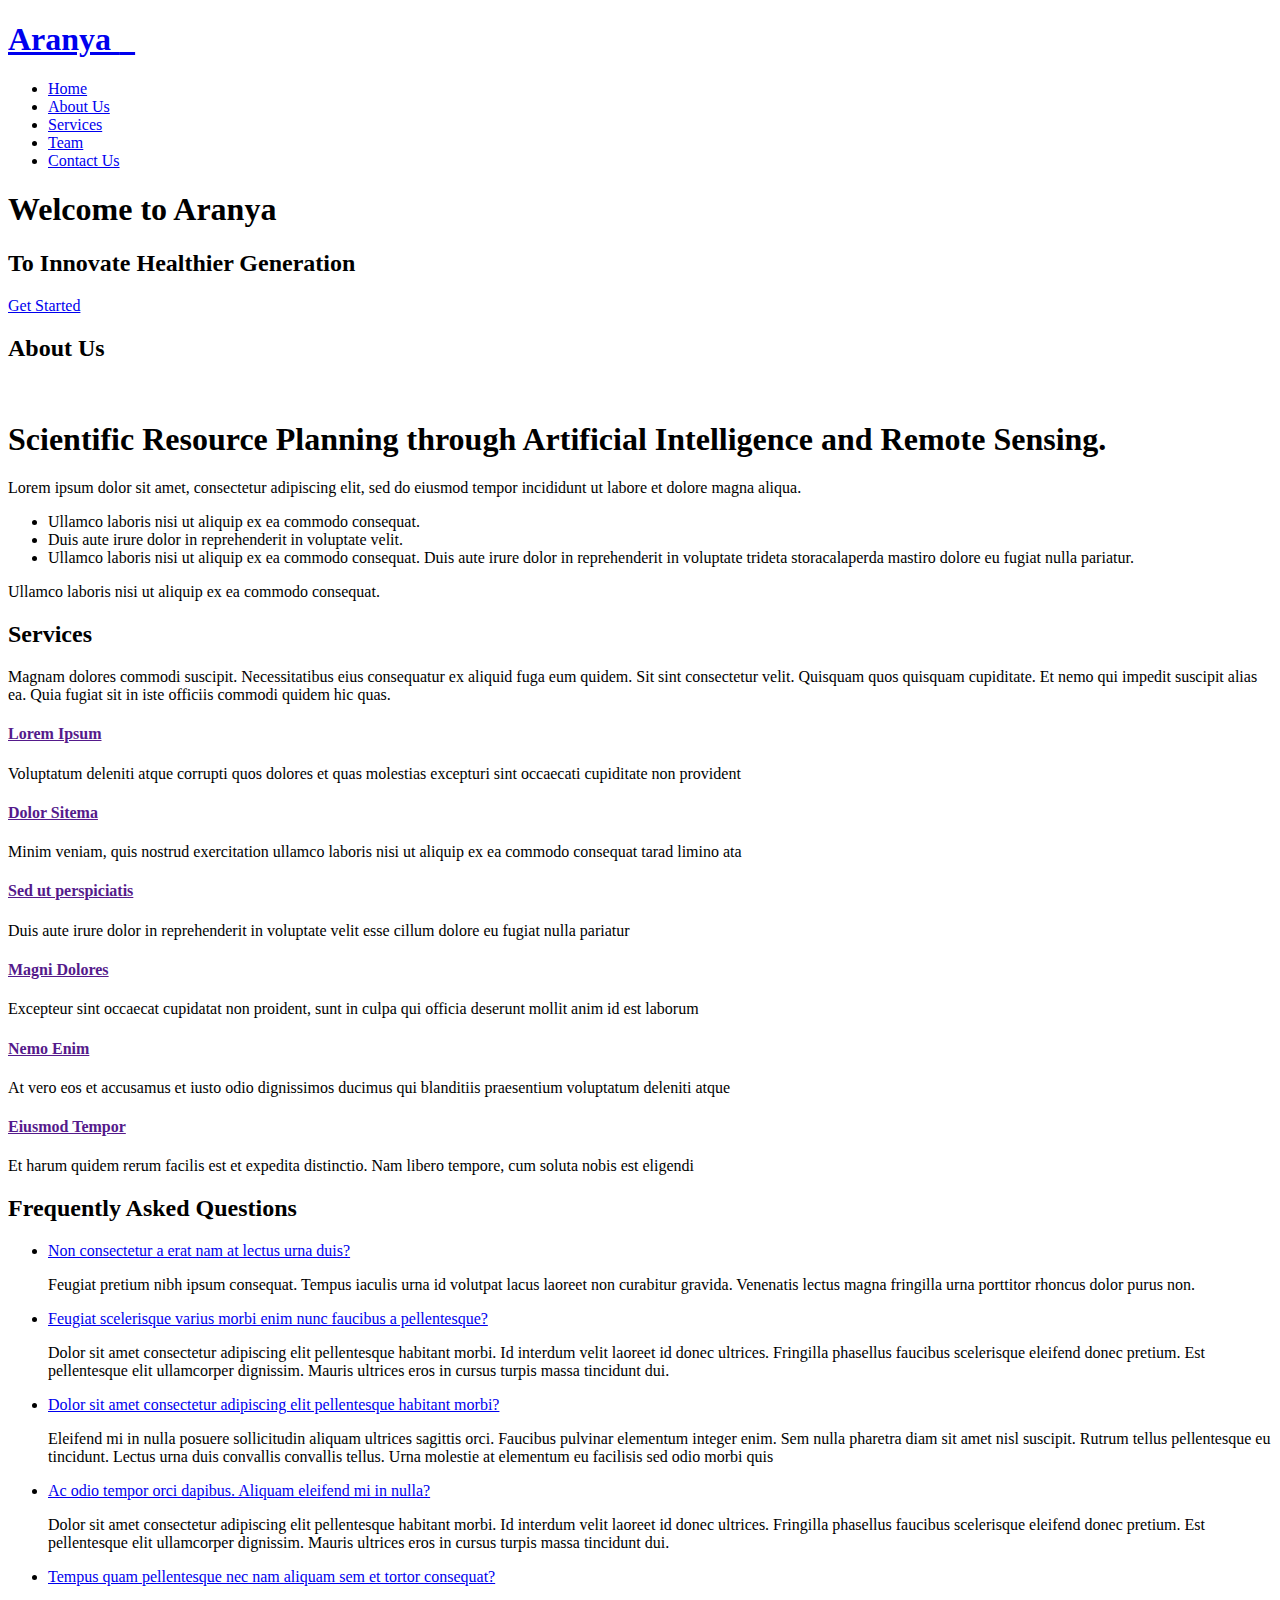
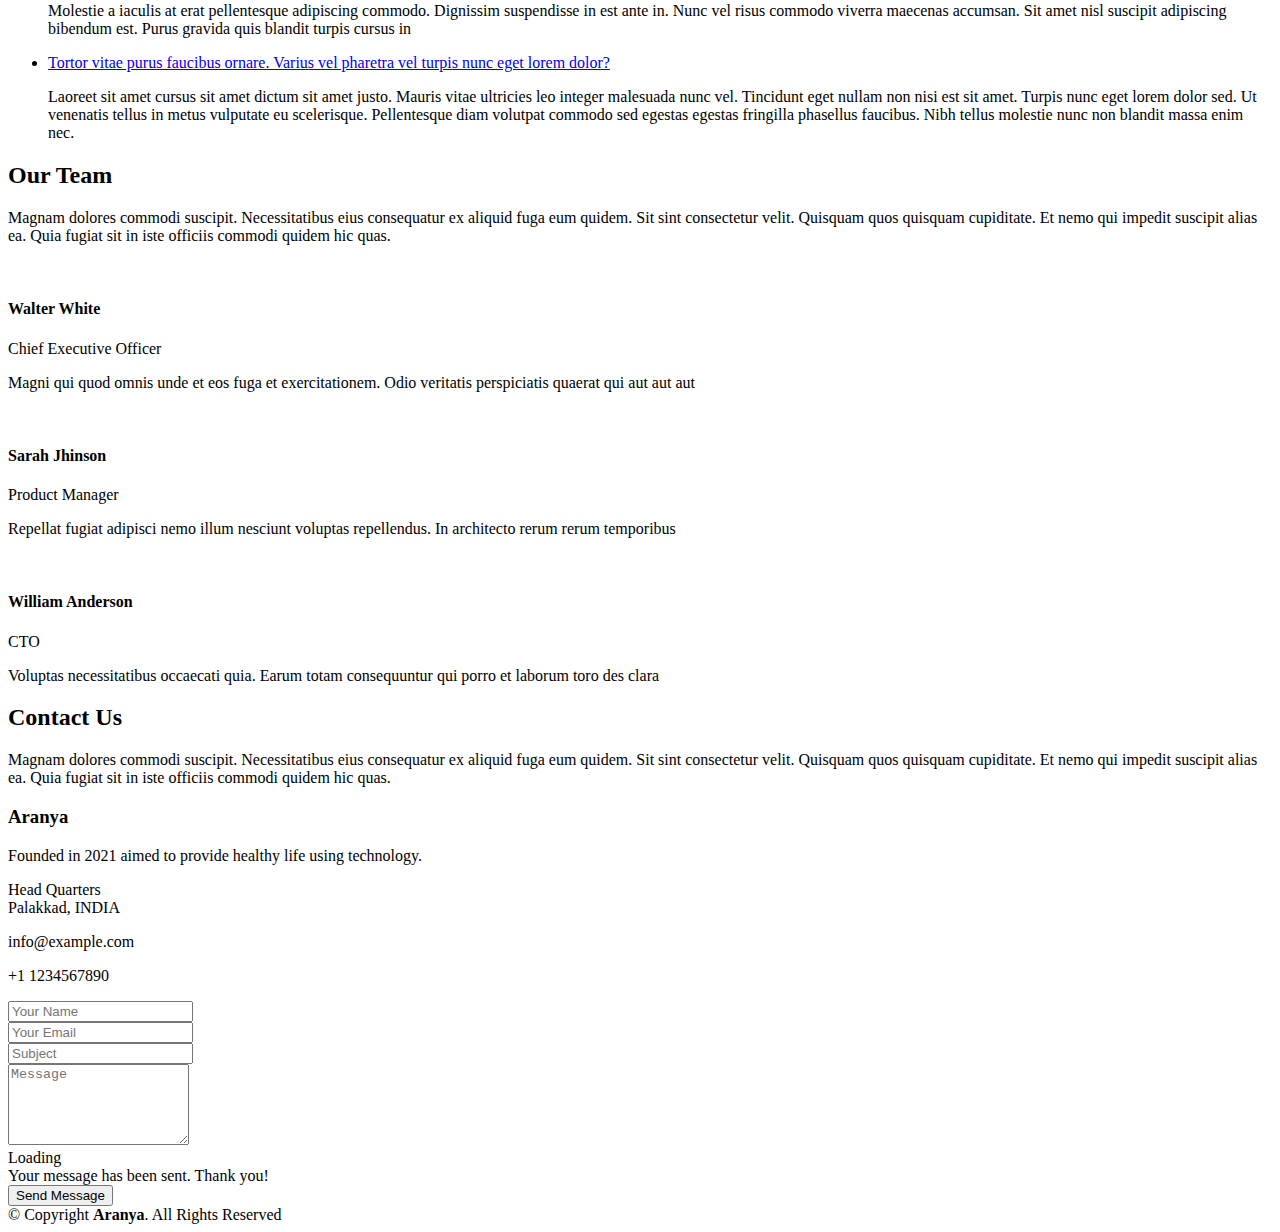
==== aranya/index.html @ 2aaec6a4 "Create index.html" ====
<!DOCTYPE html>
<html lang="en">

<head>
  <meta charset="utf-8">
  <meta content="width=device-width, initial-scale=1.0" name="viewport">

  <title>Aranya - Home</title>
  <meta content="" name="description">
  <meta content="" name="keywords">

  <!-- Favicons -->
  <link href="images/ARANYA-logo.jpeg" rel="icon">
  <link href="images/ARANYA-logo.jpeg" rel="apple-touch-icon">

  <!-- Google Fonts -->
  <link href="https://fonts.googleapis.com/css?family=Open+Sans:300,300i,400,400i,600,600i,700,700i|Lato:400,300,700,900" rel="stylesheet">

  <!-- Vendor CSS Files -->
  <link href="assets/vendor/bootstrap/css/bootstrap.min.css" rel="stylesheet">
  <link href="assets/vendor/icofont/icofont.min.css" rel="stylesheet">
  <link href="assets/vendor/venobox/venobox.css" rel="stylesheet">
  <link href="assets/vendor/owl.carousel/assets/owl.carousel.min.css" rel="stylesheet">

  <!-- Template Main CSS File -->
  <link href="assets/css/style.css" rel="stylesheet">

 
</head>

<body>

  <!-- ======= Header ======= -->
  <header id="header" class="fixed-top">
    <div class="container">

      <div class="logo float-left">
        <h1 class="text-light"><a href="index.html"><span>Aranya&nbsp;</span><img src="images/ARANYA-logo.jpeg" alt="" class="img-fluid">&nbsp;&nbsp;</a></h1>
        <!--  image logo -->
        
      </div>

      <nav class="nav-menu float-right d-none d-lg-block">
        <ul>
          <li class="active"><a href="index.html">Home</a></li>
          <li><a href="#about">About Us</a></li>
          
          <li><a href="#services">Services</a></li>
          <!----
          <li><a href="#portfolio">Portfolio</a></li>
          -->
          <li><a href="#team">Team</a></li>
          <!----
          <li class="drop-down"><a href="">Drop Down</a>
            <ul>
              <li><a href="#">Drop Down 1</a></li>
              <li class="drop-down"><a href="#">Drop Down 2</a>
                <ul>
                  <li><a href="#">Deep Drop Down 1</a></li>
                  <li><a href="#">Deep Drop Down 2</a></li>
                  <li><a href="#">Deep Drop Down 3</a></li>
                  <li><a href="#">Deep Drop Down 4</a></li>
                  <li><a href="#">Deep Drop Down 5</a></li>
                </ul>
              </li>
              <li><a href="#">Drop Down 3</a></li>
              <li><a href="#">Drop Down 4</a></li>
              <li><a href="#">Drop Down 5</a></li>
            </ul>
          </li>
          --->
          <li><a href="#contact">Contact Us</a></li>
        </ul>
      </nav><!-- .nav-menu -->

    </div>
  </header><!-- End #header -->

  <!-- ======= Hero Section ======= -->
  <section id="hero">
    <div class="hero-container">
      <h1>Welcome to Aranya</h1>
      <h2>To Innovate Healthier Generation</h2>
      <a href="#about" class="btn-get-started scrollto">Get Started</a>
    </div>
  </section><!-- #hero -->

  <main id="main">

    <!-- ======= About Us Section ======= -->
    <section id="about" class="about">
      <div class="container">

        <div class="section-title">
          <h2>About Us</h2>
        </div>

        <div class="row">
          <div class="col-lg-6 order-1 order-lg-2">
            <img src="images/bg-3.jpeg" class="img-fluid" alt="">
          </div>
          <div class="col-lg-6 pt-4 pt-lg-0 order-2 order-lg-1">
            <h1>Scientific Resource Planning through Artificial Intelligence and Remote Sensing.</h1>
            <p class="font-italic">
              Lorem ipsum dolor sit amet, consectetur adipiscing elit, sed do eiusmod tempor incididunt ut labore et dolore
              magna aliqua.
            </p>
            <ul>
              <li><i class="icofont-check-circled"></i> Ullamco laboris nisi ut aliquip ex ea commodo consequat.</li>
              <li><i class="icofont-check-circled"></i> Duis aute irure dolor in reprehenderit in voluptate velit.</li>
              <li><i class="icofont-check-circled"></i> Ullamco laboris nisi ut aliquip ex ea commodo consequat. Duis aute irure dolor in reprehenderit in voluptate trideta storacalaperda mastiro dolore eu fugiat nulla pariatur.</li>
            </ul>
            <p>
              Ullamco laboris nisi ut aliquip ex ea commodo consequat. 
            </p>
          </div>
        </div>

      </div>
    </section><!-- End About Us Section -->

    <!-- ======= Services Section ======= -->
    
    <section id="services" class="services section-bg">
      <div class="container">

        <div class="section-title">
          <h2>Services</h2>
          <p>Magnam dolores commodi suscipit. Necessitatibus eius consequatur ex aliquid fuga eum quidem. Sit sint consectetur velit. Quisquam quos quisquam cupiditate. Et nemo qui impedit suscipit alias ea. Quia fugiat sit in iste officiis commodi quidem hic quas.</p>
        </div>

        <div class="row">
          <div class="col-lg-4 col-md-6 icon-box">
            <div class="icon"><i class="icofont-computer"></i></div>
            <h4 class="title"><a href="">Lorem Ipsum</a></h4>
            <p class="description">Voluptatum deleniti atque corrupti quos dolores et quas molestias excepturi sint occaecati cupiditate non provident</p>
          </div>
          <div class="col-lg-4 col-md-6 icon-box">
            <div class="icon"><i class="icofont-chart-bar-graph"></i></div>
            <h4 class="title"><a href="">Dolor Sitema</a></h4>
            <p class="description">Minim veniam, quis nostrud exercitation ullamco laboris nisi ut aliquip ex ea commodo consequat tarad limino ata</p>
          </div>
          <div class="col-lg-4 col-md-6 icon-box">
            <div class="icon"><i class="icofont-earth"></i></div>
            <h4 class="title"><a href="">Sed ut perspiciatis</a></h4>
            <p class="description">Duis aute irure dolor in reprehenderit in voluptate velit esse cillum dolore eu fugiat nulla pariatur</p>
          </div>
          <div class="col-lg-4 col-md-6 icon-box">
            <div class="icon"><i class="icofont-image"></i></div>
            <h4 class="title"><a href="">Magni Dolores</a></h4>
            <p class="description">Excepteur sint occaecat cupidatat non proident, sunt in culpa qui officia deserunt mollit anim id est laborum</p>
          </div>
          <div class="col-lg-4 col-md-6 icon-box">
            <div class="icon"><i class="icofont-settings"></i></div>
            <h4 class="title"><a href="">Nemo Enim</a></h4>
            <p class="description">At vero eos et accusamus et iusto odio dignissimos ducimus qui blanditiis praesentium voluptatum deleniti atque</p>
          </div>
          <div class="col-lg-4 col-md-6 icon-box">
            <div class="icon"><i class="icofont-tasks-alt"></i></div>
            <h4 class="title"><a href="">Eiusmod Tempor</a></h4>
            <p class="description">Et harum quidem rerum facilis est et expedita distinctio. Nam libero tempore, cum soluta nobis est eligendi</p>
          </div>
        </div>

      </div>
    </section> 
    <!-- End Services Section -->
      
    <!-- ======= Call To Action Section ======= -->
    <!----
    <section class="call-to-action">
      <div class="container">

        <div class="text-center">
          <h3>Call To Action</h3>
          <p> Duis aute irure dolor in reprehenderit in voluptate velit esse cillum dolore eu fugiat nulla pariatur. Excepteur sint occaecat cupidatat non proident, sunt in culpa qui officia deserunt mollit anim id est laborum.</p>
          <a class="cta-btn" href="#">Call To Action</a>
        </div>

      </div>
    </section>
    --->
    <!-- End Call To Action Section -->

    <!-- ======= Our Portfolio Section ======= -->
    <!----
    <section id="portfolio" class="portfolio">
      <div class="container">

        <div class="section-title">
          <h2>Our Portfolio</h2>
        </div>

        <div class="row">
          <div class="col-lg-12">
            <ul id="portfolio-flters">
              <li data-filter="*" class="filter-active">All</li>
              <li data-filter=".filter-app">App</li>
              <li data-filter=".filter-card">Card</li>
              <li data-filter=".filter-web">Web</li>
            </ul>
          </div>
        </div>

        <div class="row portfolio-container">

          <div class="col-lg-4 col-md-6 filter-app">
            <div class="portfolio-item">
              <img src="assets/img/portfolio/portfolio-1.jpg" class="img-fluid" alt="">
              <div class="portfolio-info">
                <h3><a href="assets/img/portfolio/portfolio-1.jpg" data-gall="portfolioGallery" class="venobox" title="App 1">App 1</a></h3>
                <div>
                  <a href="assets/img/portfolio/portfolio-1.jpg" data-gall="portfolioGallery" class="venobox" title="App 1"><i class="icofont-eye"></i></a>
                  <a href="portfolio-details.html" title="Details"><i class="icofont-plus"></i></a>
                </div>
              </div>
            </div>
          </div>

          <div class="col-lg-4 col-md-6 filter-web">
            <div class="portfolio-item">
              <img src="assets/img/portfolio/portfolio-2.jpg" class="img-fluid" alt="">
              <div class="portfolio-info">
                <h3><a href="assets/img/portfolio/portfolio-2.jpg" data-gall="portfolioGallery" class="venobox" title="Web 3">Web 3</a></h3>
                <div>
                  <a href="assets/img/portfolio/portfolio-2.jpg" data-gall="portfolioGallery" class="venobox" title="Web 3"><i class="icofont-eye"></i></a>
                  <a href="portfolio-details.html" title="Details"><i class="icofont-plus"></i></a>
                </div>
              </div>
            </div>
          </div>

          <div class="col-lg-4 col-md-6 filter-app">
            <div class="portfolio-item">
              <img src="assets/img/portfolio/portfolio-3.jpg" class="img-fluid" alt="">
              <div class="portfolio-info">
                <h3><a href="assets/img/portfolio/portfolio-3.jpg" data-gall="portfolioGallery" class="venobox" title="App 2">App 2</a></h3>
                <div>
                  <a href="assets/img/portfolio/portfolio-3.jpg" data-gall="portfolioGallery" class="venobox" title="App 2"><i class="icofont-eye"></i></a>
                  <a href="portfolio-details.html" title="Details"><i class="icofont-plus"></i></a>
                </div>
              </div>
            </div>
          </div>

          <div class="col-lg-4 col-md-6 filter-card">
            <div class="portfolio-item">
              <img src="assets/img/portfolio/portfolio-4.jpg" class="img-fluid" alt="">
              <div class="portfolio-info">
                <h3><a href="assets/img/portfolio/portfolio-4.jpg" data-gall="portfolioGallery" class="venobox" title="Card 2">Card 2</a></h3>
                <div>
                  <a href="assets/img/portfolio/portfolio-4.jpg" data-gall="portfolioGallery" class="venobox" title="Card 2"><i class="icofont-eye"></i></a>
                  <a href="portfolio-details.html" title="Details"><i class="icofont-plus"></i></a>
                </div>
              </div>
            </div>
          </div>

          <div class="col-lg-4 col-md-6 filter-web">
            <div class="portfolio-item">
              <img src="assets/img/portfolio/portfolio-5.jpg" class="img-fluid" alt="">
              <div class="portfolio-info">
                <h3><a href="assets/img/portfolio/portfolio-5.jpg" data-gall="portfolioGallery" class="venobox" title="Web 2">Web 2</a></h3>
                <div>
                  <a href="assets/img/portfolio/portfolio-5.jpg" data-gall="portfolioGallery" class="venobox" title="Web 2"><i class="icofont-eye"></i></a>
                  <a href="portfolio-details.html" title="Details"><i class="icofont-plus"></i></a>
                </div>
              </div>
            </div>
          </div>

          <div class="col-lg-4 col-md-6 filter-app">
            <div class="portfolio-item">
              <img src="assets/img/portfolio/portfolio-6.jpg" class="img-fluid" alt="">
              <div class="portfolio-info">
                <h3><a href="assets/img/portfolio/portfolio-6.jpg" data-gall="portfolioGallery" class="venobox" title="App 3">App 3</a></h3>
                <div>
                  <a href="assets/img/portfolio/portfolio-6.jpg" data-gall="portfolioGallery" class="venobox" title="App 3"><i class="icofont-eye"></i></a>
                  <a href="portfolio-details.html" title="Details"><i class="icofont-plus"></i></a>
                </div>
              </div>
            </div>
          </div>

          <div class="col-lg-4 col-md-6 filter-card">
            <div class="portfolio-item">
              <img src="assets/img/portfolio/portfolio-7.jpg" class="img-fluid" alt="">
              <div class="portfolio-info">
                <h3><a href="assets/img/portfolio/portfolio-7.jpg" data-gall="portfolioGallery" class="venobox" title="Card 1">Card 1</a></h3>
                <div>
                  <a href="assets/img/portfolio/portfolio-7.jpg" data-gall="portfolioGallery" class="venobox" title="Card 1"><i class="icofont-eye"></i></a>
                  <a href="portfolio-details.html" title="Details"><i class="icofont-plus"></i></a>
                </div>
              </div>
            </div>
          </div>

          <div class="col-lg-4 col-md-6 filter-card">
            <div class="portfolio-item">
              <img src="assets/img/portfolio/portfolio-8.jpg" class="img-fluid" alt="">
              <div class="portfolio-info">
                <h3><a href="assets/img/portfolio/portfolio-8.jpg" data-gall="portfolioGallery" class="venobox" title="Card 3">Card 3</a></h3>
                <a href="assets/img/portfolio/portfolio-8.jpg" data-gall="portfolioGallery" class="venobox" title="Card 3"><i class="icofont-plus"></i></a>
              </div>
            </div>
          </div>

          <div class="col-lg-4 col-md-6 filter-web">
            <div class="portfolio-item">
              <img src="assets/img/portfolio/portfolio-9.jpg" class="img-fluid" alt="">
              <div class="portfolio-info">
                <h3><a href="assets/img/portfolio/portfolio-9.jpg" data-gall="portfolioGallery" class="venobox" title="Web 1">Web 1</a></h3>
                <div>
                  <a href="assets/img/portfolio/portfolio-9.jpg" data-gall="portfolioGallery" class="venobox" title="Web 1"><i class="icofont-eye"></i></a>
                  <a href="portfolio-details.html" title="Details"><i class="icofont-plus"></i></a>
                </div>
              </div>
            </div>
          </div>

        </div>

      </div>
    </section>
    --->
    <!-- End Our Portfolio Section -->

    <!-- ======= Frequently Asked Questions Section ======= -->
    <section id="faq" class="faq section-bg">
      <div class="container">

        <div class="section-title">
          <h2>Frequently Asked Questions</h2>
        </div>

        <ul class="faq-list">

          <li>
            <a data-toggle="collapse" class="" href="#faq1">Non consectetur a erat nam at lectus urna duis? <i class="icofont-simple-up"></i></a>
            <div id="faq1" class="collapse show" data-parent=".faq-list">
              <p>
                Feugiat pretium nibh ipsum consequat. Tempus iaculis urna id volutpat lacus laoreet non curabitur gravida. Venenatis lectus magna fringilla urna porttitor rhoncus dolor purus non.
              </p>
            </div>
          </li>

          <li>
            <a data-toggle="collapse" href="#faq2" class="collapsed">Feugiat scelerisque varius morbi enim nunc faucibus a pellentesque? <i class="icofont-simple-up"></i></a>
            <div id="faq2" class="collapse" data-parent=".faq-list">
              <p>
                Dolor sit amet consectetur adipiscing elit pellentesque habitant morbi. Id interdum velit laoreet id donec ultrices. Fringilla phasellus faucibus scelerisque eleifend donec pretium. Est pellentesque elit ullamcorper dignissim. Mauris ultrices eros in cursus turpis massa tincidunt dui.
              </p>
            </div>
          </li>

          <li>
            <a data-toggle="collapse" href="#faq3" class="collapsed">Dolor sit amet consectetur adipiscing elit pellentesque habitant morbi? <i class="icofont-simple-up"></i></a>
            <div id="faq3" class="collapse" data-parent=".faq-list">
              <p>
                Eleifend mi in nulla posuere sollicitudin aliquam ultrices sagittis orci. Faucibus pulvinar elementum integer enim. Sem nulla pharetra diam sit amet nisl suscipit. Rutrum tellus pellentesque eu tincidunt. Lectus urna duis convallis convallis tellus. Urna molestie at elementum eu facilisis sed odio morbi quis
              </p>
            </div>
          </li>

          <li>
            <a data-toggle="collapse" href="#faq4" class="collapsed">Ac odio tempor orci dapibus. Aliquam eleifend mi in nulla? <i class="icofont-simple-up"></i></a>
            <div id="faq4" class="collapse" data-parent=".faq-list">
              <p>
                Dolor sit amet consectetur adipiscing elit pellentesque habitant morbi. Id interdum velit laoreet id donec ultrices. Fringilla phasellus faucibus scelerisque eleifend donec pretium. Est pellentesque elit ullamcorper dignissim. Mauris ultrices eros in cursus turpis massa tincidunt dui.
              </p>
            </div>
          </li>

          <li>
            <a data-toggle="collapse" href="#faq5" class="collapsed">Tempus quam pellentesque nec nam aliquam sem et tortor consequat? <i class="icofont-simple-up"></i></a>
            <div id="faq5" class="collapse" data-parent=".faq-list">
              <p>
                Molestie a iaculis at erat pellentesque adipiscing commodo. Dignissim suspendisse in est ante in. Nunc vel risus commodo viverra maecenas accumsan. Sit amet nisl suscipit adipiscing bibendum est. Purus gravida quis blandit turpis cursus in
              </p>
            </div>
          </li>

          <li>
            <a data-toggle="collapse" href="#faq6" class="collapsed">Tortor vitae purus faucibus ornare. Varius vel pharetra vel turpis nunc eget lorem dolor? <i class="icofont-simple-up"></i></a>
            <div id="faq6" class="collapse" data-parent=".faq-list">
              <p>
                Laoreet sit amet cursus sit amet dictum sit amet justo. Mauris vitae ultricies leo integer malesuada nunc vel. Tincidunt eget nullam non nisi est sit amet. Turpis nunc eget lorem dolor sed. Ut venenatis tellus in metus vulputate eu scelerisque. Pellentesque diam volutpat commodo sed egestas egestas fringilla phasellus faucibus. Nibh tellus molestie nunc non blandit massa enim nec.
              </p>
            </div>
          </li>

        </ul>

      </div>
    </section><!-- End Frequently Asked Questions Section -->

    <!-- ======= Our Team Section ======= -->
    <section id="team" class="team">
      <div class="container">

        <div class="section-title">
          <h2>Our Team</h2>
          <p>Magnam dolores commodi suscipit. Necessitatibus eius consequatur ex aliquid fuga eum quidem. Sit sint consectetur velit. Quisquam quos quisquam cupiditate. Et nemo qui impedit suscipit alias ea. Quia fugiat sit in iste officiis commodi quidem hic quas.</p>
        </div>

        <div class="row">
          <div class="col-lg-4 col-md-6 d-flex align-items-stretch">
            <div class="member">
              <img src="assets/img/team/team-1.jpg" alt="">
              <h4>Walter White</h4>
              <span>Chief Executive Officer</span>
              <p>
                Magni qui quod omnis unde et eos fuga et exercitationem. Odio veritatis perspiciatis quaerat qui aut aut aut
              </p>
              <div class="social">
                <a href=""><i class="icofont-twitter"></i></a>
                <a href=""><i class="icofont-facebook"></i></a>
                <a href=""><i class="icofont-instagram"></i></a>
                <a href=""><i class="icofont-linkedin"></i></a>
              </div>
            </div>
          </div>

          <div class="col-lg-4 col-md-6 d-flex align-items-stretch">
            <div class="member">
              <img src="assets/img/team/team-2.jpg" alt="">
              <h4>Sarah Jhinson</h4>
              <span>Product Manager</span>
              <p>
                Repellat fugiat adipisci nemo illum nesciunt voluptas repellendus. In architecto rerum rerum temporibus
              </p>
              <div class="social">
                <a href=""><i class="icofont-twitter"></i></a>
                <a href=""><i class="icofont-facebook"></i></a>
                <a href=""><i class="icofont-instagram"></i></a>
                <a href=""><i class="icofont-linkedin"></i></a>
              </div>
            </div>
          </div>

          <div class="col-lg-4 col-md-6 d-flex align-items-stretch">
            <div class="member">
              <img src="assets/img/team/team-3.jpg" alt="">
              <h4>William Anderson</h4>
              <span>CTO</span>
              <p>
                Voluptas necessitatibus occaecati quia. Earum totam consequuntur qui porro et laborum toro des clara
              </p>
              <div class="social">
                <a href=""><i class="icofont-twitter"></i></a>
                <a href=""><i class="icofont-facebook"></i></a>
                <a href=""><i class="icofont-instagram"></i></a>
                <a href=""><i class="icofont-linkedin"></i></a>
              </div>
            </div>
          </div>

        </div>

      </div>
    </section><!-- End Our Team Section -->

    <!-- ======= Contact Us Section ======= -->
    <section id="contact" class="contact section-bg">
      <div class="container">

        <div class="section-title">
          <h2>Contact Us</h2>
          <p>Magnam dolores commodi suscipit. Necessitatibus eius consequatur ex aliquid fuga eum quidem. Sit sint consectetur velit. Quisquam quos quisquam cupiditate. Et nemo qui impedit suscipit alias ea. Quia fugiat sit in iste officiis commodi quidem hic quas.</p>
        </div>

        <div class="row">

          <div class="col-lg-4 col-md-6">
            <div class="contact-about">
              <h3>Aranya</h3>
              <p>Founded in 2021 aimed to provide healthy life using technology.</p>
              <div class="social-links">
                <a href="#" class="twitter"><i class="icofont-twitter"></i></a>
                <a href="#" class="facebook"><i class="icofont-facebook"></i></a>
                <a href="#" class="instagram"><i class="icofont-instagram"></i></a>
                <a href="#" class="linkedin"><i class="icofont-linkedin"></i></a>
              </div>
            </div>
          </div>

          <div class="col-lg-3 col-md-6">
            <div class="info">
              <div>
                <i class="icofont-google-map"></i>
                <p>Head Quarters <br>Palakkad, INDIA</p>
              </div>

              <div>
                <i class="icofont-envelope"></i>
                <p>info@example.com</p>
              </div>

              <div>
                <i class="icofont-phone"></i>
                <p>+1 1234567890</p>
              </div>

            </div>
          </div>

          <div class="col-lg-5 col-md-12">
            <form action="forms/contact.php" method="post" role="form" class="php-email-form">
              <div class="form-group">
                <input type="text" name="name" class="form-control" id="name" placeholder="Your Name" data-rule="minlen:4" data-msg="Please enter at least 4 chars" />
                <div class="validate"></div>
              </div>
              <div class="form-group">
                <input type="email" class="form-control" name="email" id="email" placeholder="Your Email" data-rule="email" data-msg="Please enter a valid email" />
                <div class="validate"></div>
              </div>
              <div class="form-group">
                <input type="text" class="form-control" name="subject" id="subject" placeholder="Subject" data-rule="minlen:4" data-msg="Please enter at least 8 chars of subject" />
                <div class="validate"></div>
              </div>
              <div class="form-group">
                <textarea class="form-control" name="message" rows="5" data-rule="required" data-msg="Please write something for us" placeholder="Message"></textarea>
                <div class="validate"></div>
              </div>
              <div class="mb-3">
                <div class="loading">Loading</div>
                <div class="error-message"></div>
                <div class="sent-message">Your message has been sent. Thank you!</div>
              </div>
              <div class="text-center"><button type="submit">Send Message</button></div>
            </form>
          </div>

        </div>

      </div>
    </section><!-- End Contact Us Section -->

    

  </main><!-- End #main -->

  <!-- ======= Footer ======= -->
  <footer id="footer">
    <div class="container">
      <div class="copyright">
        &copy; Copyright <strong><span>Aranya</span></strong>. All Rights Reserved
      </div>
      
    </div>
  </footer><!-- End #footer -->

  <a href="#" class="back-to-top"><i class="icofont-simple-up"></i></a>

  <!-- Vendor JS Files -->
  <script src="assets/vendor/jquery/jquery.min.js"></script>
  <script src="assets/vendor/bootstrap/js/bootstrap.bundle.min.js"></script>
  <script src="assets/vendor/jquery.easing/jquery.easing.min.js"></script>
  <script src="assets/vendor/php-email-form/validate.js"></script>
  <script src="assets/vendor/isotope-layout/isotope.pkgd.min.js"></script>
  <script src="assets/vendor/venobox/venobox.min.js"></script>
  <script src="assets/vendor/owl.carousel/owl.carousel.min.js"></script>

  <!-- Template Main JS File -->
  <script src="assets/js/main.js"></script>

</body>

</html>
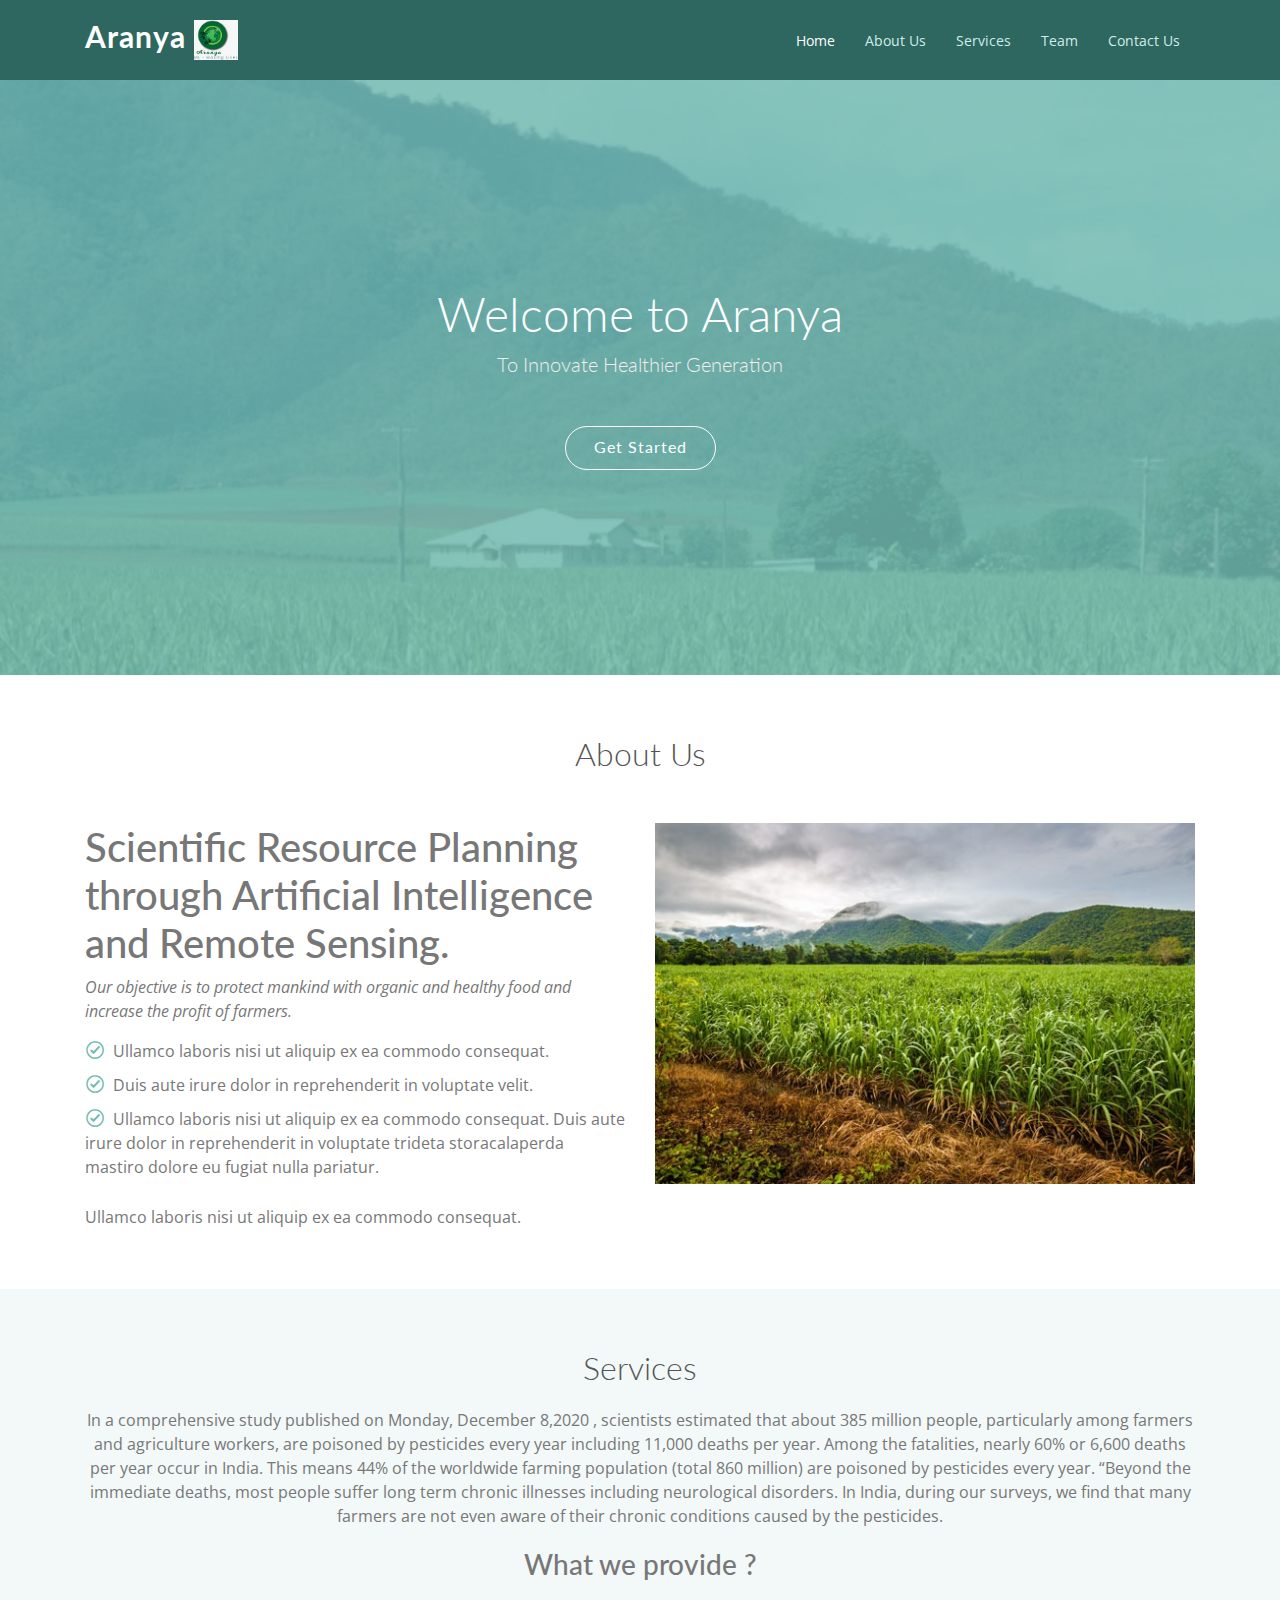
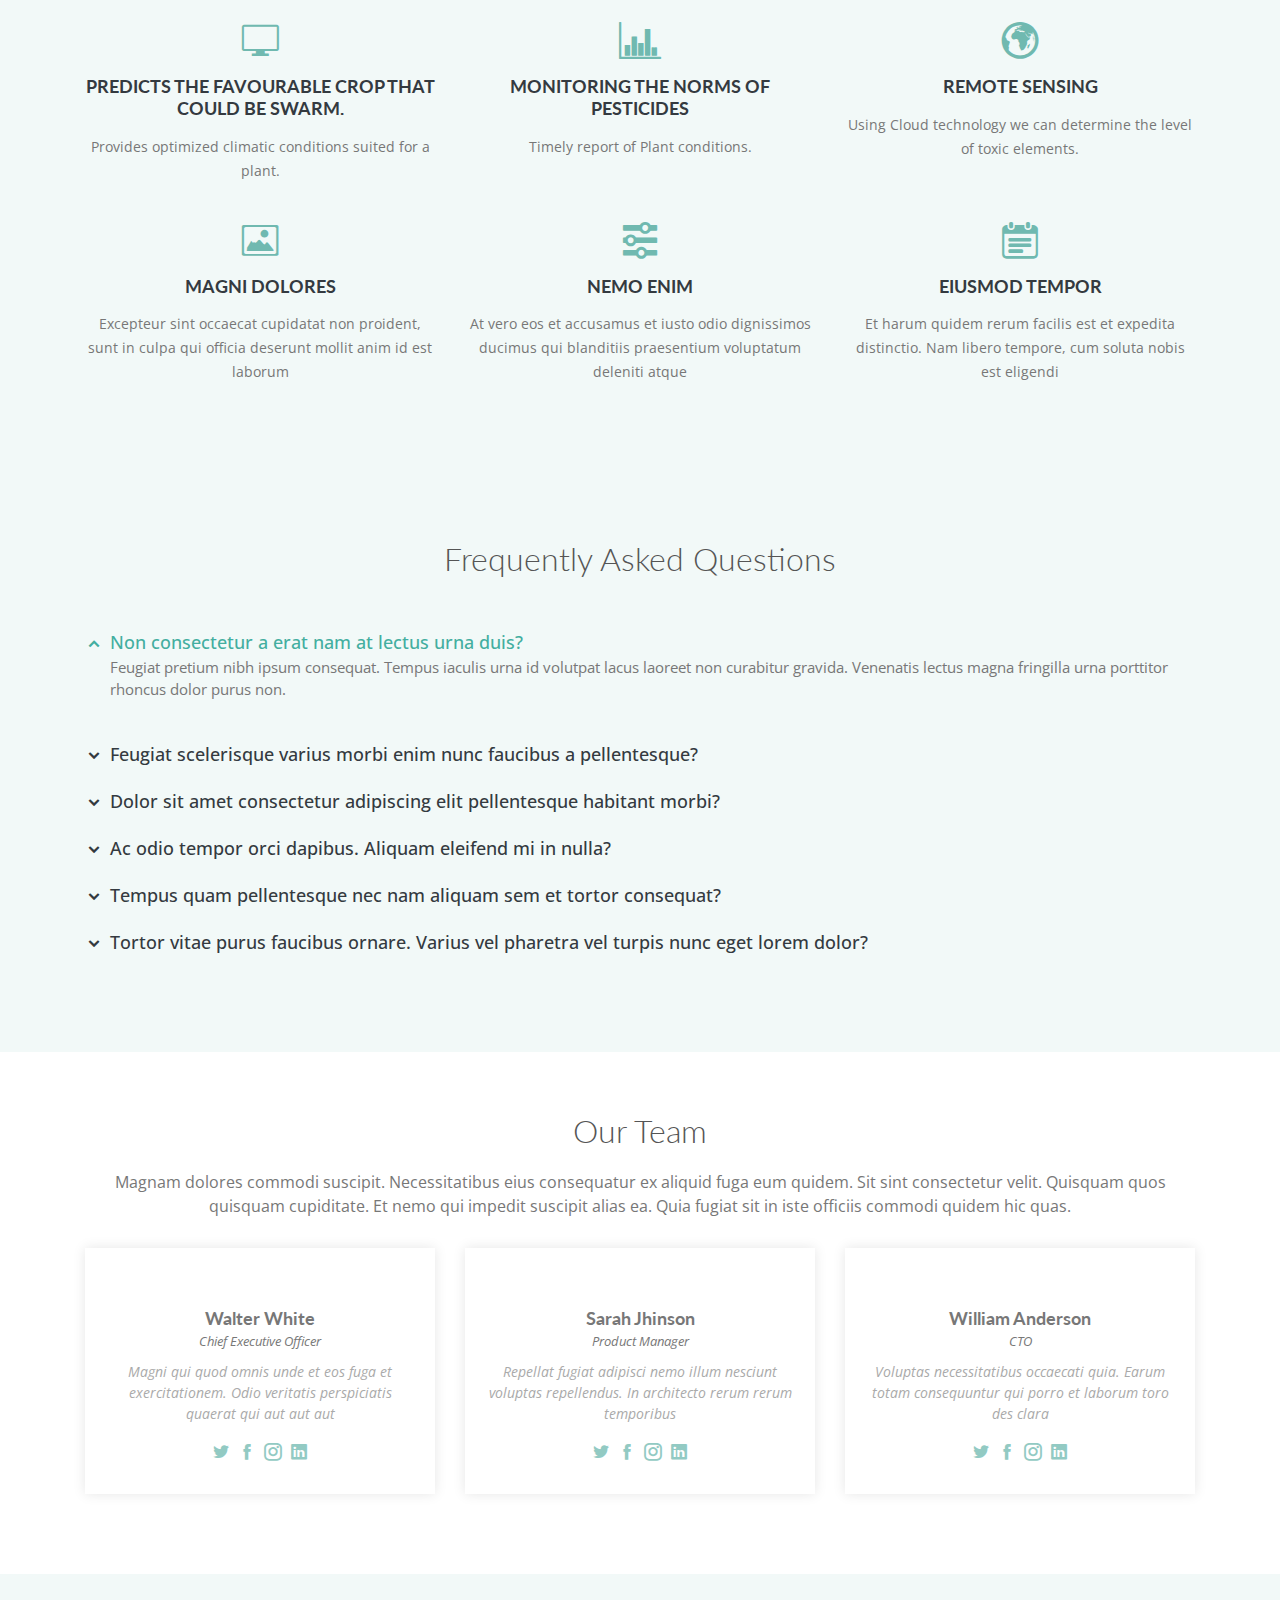
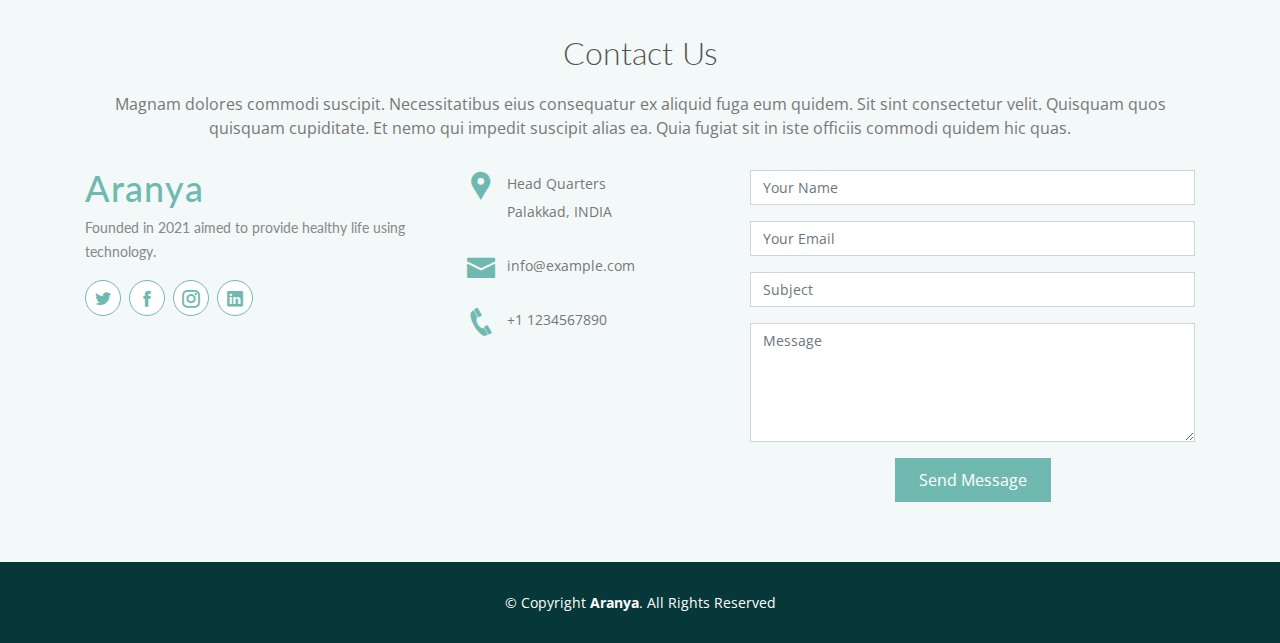
==== commit 3ff5c0b7: "Add files via upload" ====
--- a/aranya/index.html
+++ b/aranya/index.html
@@ -1,569 +1,581 @@
-<!DOCTYPE html>
-<html lang="en">
-
-<head>
-  <meta charset="utf-8">
-  <meta content="width=device-width, initial-scale=1.0" name="viewport">
-
-  <title>Aranya - Home</title>
-  <meta content="" name="description">
-  <meta content="" name="keywords">
-
-  <!-- Favicons -->
-  <link href="images/ARANYA-logo.jpeg" rel="icon">
-  <link href="images/ARANYA-logo.jpeg" rel="apple-touch-icon">
-
-  <!-- Google Fonts -->
-  <link href="https://fonts.googleapis.com/css?family=Open+Sans:300,300i,400,400i,600,600i,700,700i|Lato:400,300,700,900" rel="stylesheet">
-
-  <!-- Vendor CSS Files -->
-  <link href="assets/vendor/bootstrap/css/bootstrap.min.css" rel="stylesheet">
-  <link href="assets/vendor/icofont/icofont.min.css" rel="stylesheet">
-  <link href="assets/vendor/venobox/venobox.css" rel="stylesheet">
-  <link href="assets/vendor/owl.carousel/assets/owl.carousel.min.css" rel="stylesheet">
-
-  <!-- Template Main CSS File -->
-  <link href="assets/css/style.css" rel="stylesheet">
-
- 
-</head>
-
-<body>
-
-  <!-- ======= Header ======= -->
-  <header id="header" class="fixed-top">
-    <div class="container">
-
-      <div class="logo float-left">
-        <h1 class="text-light"><a href="index.html"><span>Aranya&nbsp;</span><img src="images/ARANYA-logo.jpeg" alt="" class="img-fluid">&nbsp;&nbsp;</a></h1>
-        <!--  image logo -->
-        
-      </div>
-
-      <nav class="nav-menu float-right d-none d-lg-block">
-        <ul>
-          <li class="active"><a href="index.html">Home</a></li>
-          <li><a href="#about">About Us</a></li>
-          
-          <li><a href="#services">Services</a></li>
-          <!----
-          <li><a href="#portfolio">Portfolio</a></li>
-          -->
-          <li><a href="#team">Team</a></li>
-          <!----
-          <li class="drop-down"><a href="">Drop Down</a>
-            <ul>
-              <li><a href="#">Drop Down 1</a></li>
-              <li class="drop-down"><a href="#">Drop Down 2</a>
-                <ul>
-                  <li><a href="#">Deep Drop Down 1</a></li>
-                  <li><a href="#">Deep Drop Down 2</a></li>
-                  <li><a href="#">Deep Drop Down 3</a></li>
-                  <li><a href="#">Deep Drop Down 4</a></li>
-                  <li><a href="#">Deep Drop Down 5</a></li>
-                </ul>
-              </li>
-              <li><a href="#">Drop Down 3</a></li>
-              <li><a href="#">Drop Down 4</a></li>
-              <li><a href="#">Drop Down 5</a></li>
-            </ul>
-          </li>
-          --->
-          <li><a href="#contact">Contact Us</a></li>
-        </ul>
-      </nav><!-- .nav-menu -->
-
-    </div>
-  </header><!-- End #header -->
-
-  <!-- ======= Hero Section ======= -->
-  <section id="hero">
-    <div class="hero-container">
-      <h1>Welcome to Aranya</h1>
-      <h2>To Innovate Healthier Generation</h2>
-      <a href="#about" class="btn-get-started scrollto">Get Started</a>
-    </div>
-  </section><!-- #hero -->
-
-  <main id="main">
-
-    <!-- ======= About Us Section ======= -->
-    <section id="about" class="about">
-      <div class="container">
-
-        <div class="section-title">
-          <h2>About Us</h2>
-        </div>
-
-        <div class="row">
-          <div class="col-lg-6 order-1 order-lg-2">
-            <img src="images/bg-3.jpeg" class="img-fluid" alt="">
-          </div>
-          <div class="col-lg-6 pt-4 pt-lg-0 order-2 order-lg-1">
-            <h1>Scientific Resource Planning through Artificial Intelligence and Remote Sensing.</h1>
-            <p class="font-italic">
-              Lorem ipsum dolor sit amet, consectetur adipiscing elit, sed do eiusmod tempor incididunt ut labore et dolore
-              magna aliqua.
-            </p>
-            <ul>
-              <li><i class="icofont-check-circled"></i> Ullamco laboris nisi ut aliquip ex ea commodo consequat.</li>
-              <li><i class="icofont-check-circled"></i> Duis aute irure dolor in reprehenderit in voluptate velit.</li>
-              <li><i class="icofont-check-circled"></i> Ullamco laboris nisi ut aliquip ex ea commodo consequat. Duis aute irure dolor in reprehenderit in voluptate trideta storacalaperda mastiro dolore eu fugiat nulla pariatur.</li>
-            </ul>
-            <p>
-              Ullamco laboris nisi ut aliquip ex ea commodo consequat. 
-            </p>
-          </div>
-        </div>
-
-      </div>
-    </section><!-- End About Us Section -->
-
-    <!-- ======= Services Section ======= -->
-    
-    <section id="services" class="services section-bg">
-      <div class="container">
-
-        <div class="section-title">
-          <h2>Services</h2>
-          <p>Magnam dolores commodi suscipit. Necessitatibus eius consequatur ex aliquid fuga eum quidem. Sit sint consectetur velit. Quisquam quos quisquam cupiditate. Et nemo qui impedit suscipit alias ea. Quia fugiat sit in iste officiis commodi quidem hic quas.</p>
-        </div>
-
-        <div class="row">
-          <div class="col-lg-4 col-md-6 icon-box">
-            <div class="icon"><i class="icofont-computer"></i></div>
-            <h4 class="title"><a href="">Lorem Ipsum</a></h4>
-            <p class="description">Voluptatum deleniti atque corrupti quos dolores et quas molestias excepturi sint occaecati cupiditate non provident</p>
-          </div>
-          <div class="col-lg-4 col-md-6 icon-box">
-            <div class="icon"><i class="icofont-chart-bar-graph"></i></div>
-            <h4 class="title"><a href="">Dolor Sitema</a></h4>
-            <p class="description">Minim veniam, quis nostrud exercitation ullamco laboris nisi ut aliquip ex ea commodo consequat tarad limino ata</p>
-          </div>
-          <div class="col-lg-4 col-md-6 icon-box">
-            <div class="icon"><i class="icofont-earth"></i></div>
-            <h4 class="title"><a href="">Sed ut perspiciatis</a></h4>
-            <p class="description">Duis aute irure dolor in reprehenderit in voluptate velit esse cillum dolore eu fugiat nulla pariatur</p>
-          </div>
-          <div class="col-lg-4 col-md-6 icon-box">
-            <div class="icon"><i class="icofont-image"></i></div>
-            <h4 class="title"><a href="">Magni Dolores</a></h4>
-            <p class="description">Excepteur sint occaecat cupidatat non proident, sunt in culpa qui officia deserunt mollit anim id est laborum</p>
-          </div>
-          <div class="col-lg-4 col-md-6 icon-box">
-            <div class="icon"><i class="icofont-settings"></i></div>
-            <h4 class="title"><a href="">Nemo Enim</a></h4>
-            <p class="description">At vero eos et accusamus et iusto odio dignissimos ducimus qui blanditiis praesentium voluptatum deleniti atque</p>
-          </div>
-          <div class="col-lg-4 col-md-6 icon-box">
-            <div class="icon"><i class="icofont-tasks-alt"></i></div>
-            <h4 class="title"><a href="">Eiusmod Tempor</a></h4>
-            <p class="description">Et harum quidem rerum facilis est et expedita distinctio. Nam libero tempore, cum soluta nobis est eligendi</p>
-          </div>
-        </div>
-
-      </div>
-    </section> 
-    <!-- End Services Section -->
-      
-    <!-- ======= Call To Action Section ======= -->
-    <!----
-    <section class="call-to-action">
-      <div class="container">
-
-        <div class="text-center">
-          <h3>Call To Action</h3>
-          <p> Duis aute irure dolor in reprehenderit in voluptate velit esse cillum dolore eu fugiat nulla pariatur. Excepteur sint occaecat cupidatat non proident, sunt in culpa qui officia deserunt mollit anim id est laborum.</p>
-          <a class="cta-btn" href="#">Call To Action</a>
-        </div>
-
-      </div>
-    </section>
-    --->
-    <!-- End Call To Action Section -->
-
-    <!-- ======= Our Portfolio Section ======= -->
-    <!----
-    <section id="portfolio" class="portfolio">
-      <div class="container">
-
-        <div class="section-title">
-          <h2>Our Portfolio</h2>
-        </div>
-
-        <div class="row">
-          <div class="col-lg-12">
-            <ul id="portfolio-flters">
-              <li data-filter="*" class="filter-active">All</li>
-              <li data-filter=".filter-app">App</li>
-              <li data-filter=".filter-card">Card</li>
-              <li data-filter=".filter-web">Web</li>
-            </ul>
-          </div>
-        </div>
-
-        <div class="row portfolio-container">
-
-          <div class="col-lg-4 col-md-6 filter-app">
-            <div class="portfolio-item">
-              <img src="assets/img/portfolio/portfolio-1.jpg" class="img-fluid" alt="">
-              <div class="portfolio-info">
-                <h3><a href="assets/img/portfolio/portfolio-1.jpg" data-gall="portfolioGallery" class="venobox" title="App 1">App 1</a></h3>
-                <div>
-                  <a href="assets/img/portfolio/portfolio-1.jpg" data-gall="portfolioGallery" class="venobox" title="App 1"><i class="icofont-eye"></i></a>
-                  <a href="portfolio-details.html" title="Details"><i class="icofont-plus"></i></a>
-                </div>
-              </div>
-            </div>
-          </div>
-
-          <div class="col-lg-4 col-md-6 filter-web">
-            <div class="portfolio-item">
-              <img src="assets/img/portfolio/portfolio-2.jpg" class="img-fluid" alt="">
-              <div class="portfolio-info">
-                <h3><a href="assets/img/portfolio/portfolio-2.jpg" data-gall="portfolioGallery" class="venobox" title="Web 3">Web 3</a></h3>
-                <div>
-                  <a href="assets/img/portfolio/portfolio-2.jpg" data-gall="portfolioGallery" class="venobox" title="Web 3"><i class="icofont-eye"></i></a>
-                  <a href="portfolio-details.html" title="Details"><i class="icofont-plus"></i></a>
-                </div>
-              </div>
-            </div>
-          </div>
-
-          <div class="col-lg-4 col-md-6 filter-app">
-            <div class="portfolio-item">
-              <img src="assets/img/portfolio/portfolio-3.jpg" class="img-fluid" alt="">
-              <div class="portfolio-info">
-                <h3><a href="assets/img/portfolio/portfolio-3.jpg" data-gall="portfolioGallery" class="venobox" title="App 2">App 2</a></h3>
-                <div>
-                  <a href="assets/img/portfolio/portfolio-3.jpg" data-gall="portfolioGallery" class="venobox" title="App 2"><i class="icofont-eye"></i></a>
-                  <a href="portfolio-details.html" title="Details"><i class="icofont-plus"></i></a>
-                </div>
-              </div>
-            </div>
-          </div>
-
-          <div class="col-lg-4 col-md-6 filter-card">
-            <div class="portfolio-item">
-              <img src="assets/img/portfolio/portfolio-4.jpg" class="img-fluid" alt="">
-              <div class="portfolio-info">
-                <h3><a href="assets/img/portfolio/portfolio-4.jpg" data-gall="portfolioGallery" class="venobox" title="Card 2">Card 2</a></h3>
-                <div>
-                  <a href="assets/img/portfolio/portfolio-4.jpg" data-gall="portfolioGallery" class="venobox" title="Card 2"><i class="icofont-eye"></i></a>
-                  <a href="portfolio-details.html" title="Details"><i class="icofont-plus"></i></a>
-                </div>
-              </div>
-            </div>
-          </div>
-
-          <div class="col-lg-4 col-md-6 filter-web">
-            <div class="portfolio-item">
-              <img src="assets/img/portfolio/portfolio-5.jpg" class="img-fluid" alt="">
-              <div class="portfolio-info">
-                <h3><a href="assets/img/portfolio/portfolio-5.jpg" data-gall="portfolioGallery" class="venobox" title="Web 2">Web 2</a></h3>
-                <div>
-                  <a href="assets/img/portfolio/portfolio-5.jpg" data-gall="portfolioGallery" class="venobox" title="Web 2"><i class="icofont-eye"></i></a>
-                  <a href="portfolio-details.html" title="Details"><i class="icofont-plus"></i></a>
-                </div>
-              </div>
-            </div>
-          </div>
-
-          <div class="col-lg-4 col-md-6 filter-app">
-            <div class="portfolio-item">
-              <img src="assets/img/portfolio/portfolio-6.jpg" class="img-fluid" alt="">
-              <div class="portfolio-info">
-                <h3><a href="assets/img/portfolio/portfolio-6.jpg" data-gall="portfolioGallery" class="venobox" title="App 3">App 3</a></h3>
-                <div>
-                  <a href="assets/img/portfolio/portfolio-6.jpg" data-gall="portfolioGallery" class="venobox" title="App 3"><i class="icofont-eye"></i></a>
-                  <a href="portfolio-details.html" title="Details"><i class="icofont-plus"></i></a>
-                </div>
-              </div>
-            </div>
-          </div>
-
-          <div class="col-lg-4 col-md-6 filter-card">
-            <div class="portfolio-item">
-              <img src="assets/img/portfolio/portfolio-7.jpg" class="img-fluid" alt="">
-              <div class="portfolio-info">
-                <h3><a href="assets/img/portfolio/portfolio-7.jpg" data-gall="portfolioGallery" class="venobox" title="Card 1">Card 1</a></h3>
-                <div>
-                  <a href="assets/img/portfolio/portfolio-7.jpg" data-gall="portfolioGallery" class="venobox" title="Card 1"><i class="icofont-eye"></i></a>
-                  <a href="portfolio-details.html" title="Details"><i class="icofont-plus"></i></a>
-                </div>
-              </div>
-            </div>
-          </div>
-
-          <div class="col-lg-4 col-md-6 filter-card">
-            <div class="portfolio-item">
-              <img src="assets/img/portfolio/portfolio-8.jpg" class="img-fluid" alt="">
-              <div class="portfolio-info">
-                <h3><a href="assets/img/portfolio/portfolio-8.jpg" data-gall="portfolioGallery" class="venobox" title="Card 3">Card 3</a></h3>
-                <a href="assets/img/portfolio/portfolio-8.jpg" data-gall="portfolioGallery" class="venobox" title="Card 3"><i class="icofont-plus"></i></a>
-              </div>
-            </div>
-          </div>
-
-          <div class="col-lg-4 col-md-6 filter-web">
-            <div class="portfolio-item">
-              <img src="assets/img/portfolio/portfolio-9.jpg" class="img-fluid" alt="">
-              <div class="portfolio-info">
-                <h3><a href="assets/img/portfolio/portfolio-9.jpg" data-gall="portfolioGallery" class="venobox" title="Web 1">Web 1</a></h3>
-                <div>
-                  <a href="assets/img/portfolio/portfolio-9.jpg" data-gall="portfolioGallery" class="venobox" title="Web 1"><i class="icofont-eye"></i></a>
-                  <a href="portfolio-details.html" title="Details"><i class="icofont-plus"></i></a>
-                </div>
-              </div>
-            </div>
-          </div>
-
-        </div>
-
-      </div>
-    </section>
-    --->
-    <!-- End Our Portfolio Section -->
-
-    <!-- ======= Frequently Asked Questions Section ======= -->
-    <section id="faq" class="faq section-bg">
-      <div class="container">
-
-        <div class="section-title">
-          <h2>Frequently Asked Questions</h2>
-        </div>
-
-        <ul class="faq-list">
-
-          <li>
-            <a data-toggle="collapse" class="" href="#faq1">Non consectetur a erat nam at lectus urna duis? <i class="icofont-simple-up"></i></a>
-            <div id="faq1" class="collapse show" data-parent=".faq-list">
-              <p>
-                Feugiat pretium nibh ipsum consequat. Tempus iaculis urna id volutpat lacus laoreet non curabitur gravida. Venenatis lectus magna fringilla urna porttitor rhoncus dolor purus non.
-              </p>
-            </div>
-          </li>
-
-          <li>
-            <a data-toggle="collapse" href="#faq2" class="collapsed">Feugiat scelerisque varius morbi enim nunc faucibus a pellentesque? <i class="icofont-simple-up"></i></a>
-            <div id="faq2" class="collapse" data-parent=".faq-list">
-              <p>
-                Dolor sit amet consectetur adipiscing elit pellentesque habitant morbi. Id interdum velit laoreet id donec ultrices. Fringilla phasellus faucibus scelerisque eleifend donec pretium. Est pellentesque elit ullamcorper dignissim. Mauris ultrices eros in cursus turpis massa tincidunt dui.
-              </p>
-            </div>
-          </li>
-
-          <li>
-            <a data-toggle="collapse" href="#faq3" class="collapsed">Dolor sit amet consectetur adipiscing elit pellentesque habitant morbi? <i class="icofont-simple-up"></i></a>
-            <div id="faq3" class="collapse" data-parent=".faq-list">
-              <p>
-                Eleifend mi in nulla posuere sollicitudin aliquam ultrices sagittis orci. Faucibus pulvinar elementum integer enim. Sem nulla pharetra diam sit amet nisl suscipit. Rutrum tellus pellentesque eu tincidunt. Lectus urna duis convallis convallis tellus. Urna molestie at elementum eu facilisis sed odio morbi quis
-              </p>
-            </div>
-          </li>
-
-          <li>
-            <a data-toggle="collapse" href="#faq4" class="collapsed">Ac odio tempor orci dapibus. Aliquam eleifend mi in nulla? <i class="icofont-simple-up"></i></a>
-            <div id="faq4" class="collapse" data-parent=".faq-list">
-              <p>
-                Dolor sit amet consectetur adipiscing elit pellentesque habitant morbi. Id interdum velit laoreet id donec ultrices. Fringilla phasellus faucibus scelerisque eleifend donec pretium. Est pellentesque elit ullamcorper dignissim. Mauris ultrices eros in cursus turpis massa tincidunt dui.
-              </p>
-            </div>
-          </li>
-
-          <li>
-            <a data-toggle="collapse" href="#faq5" class="collapsed">Tempus quam pellentesque nec nam aliquam sem et tortor consequat? <i class="icofont-simple-up"></i></a>
-            <div id="faq5" class="collapse" data-parent=".faq-list">
-              <p>
-                Molestie a iaculis at erat pellentesque adipiscing commodo. Dignissim suspendisse in est ante in. Nunc vel risus commodo viverra maecenas accumsan. Sit amet nisl suscipit adipiscing bibendum est. Purus gravida quis blandit turpis cursus in
-              </p>
-            </div>
-          </li>
-
-          <li>
-            <a data-toggle="collapse" href="#faq6" class="collapsed">Tortor vitae purus faucibus ornare. Varius vel pharetra vel turpis nunc eget lorem dolor? <i class="icofont-simple-up"></i></a>
-            <div id="faq6" class="collapse" data-parent=".faq-list">
-              <p>
-                Laoreet sit amet cursus sit amet dictum sit amet justo. Mauris vitae ultricies leo integer malesuada nunc vel. Tincidunt eget nullam non nisi est sit amet. Turpis nunc eget lorem dolor sed. Ut venenatis tellus in metus vulputate eu scelerisque. Pellentesque diam volutpat commodo sed egestas egestas fringilla phasellus faucibus. Nibh tellus molestie nunc non blandit massa enim nec.
-              </p>
-            </div>
-          </li>
-
-        </ul>
-
-      </div>
-    </section><!-- End Frequently Asked Questions Section -->
-
-    <!-- ======= Our Team Section ======= -->
-    <section id="team" class="team">
-      <div class="container">
-
-        <div class="section-title">
-          <h2>Our Team</h2>
-          <p>Magnam dolores commodi suscipit. Necessitatibus eius consequatur ex aliquid fuga eum quidem. Sit sint consectetur velit. Quisquam quos quisquam cupiditate. Et nemo qui impedit suscipit alias ea. Quia fugiat sit in iste officiis commodi quidem hic quas.</p>
-        </div>
-
-        <div class="row">
-          <div class="col-lg-4 col-md-6 d-flex align-items-stretch">
-            <div class="member">
-              <img src="assets/img/team/team-1.jpg" alt="">
-              <h4>Walter White</h4>
-              <span>Chief Executive Officer</span>
-              <p>
-                Magni qui quod omnis unde et eos fuga et exercitationem. Odio veritatis perspiciatis quaerat qui aut aut aut
-              </p>
-              <div class="social">
-                <a href=""><i class="icofont-twitter"></i></a>
-                <a href=""><i class="icofont-facebook"></i></a>
-                <a href=""><i class="icofont-instagram"></i></a>
-                <a href=""><i class="icofont-linkedin"></i></a>
-              </div>
-            </div>
-          </div>
-
-          <div class="col-lg-4 col-md-6 d-flex align-items-stretch">
-            <div class="member">
-              <img src="assets/img/team/team-2.jpg" alt="">
-              <h4>Sarah Jhinson</h4>
-              <span>Product Manager</span>
-              <p>
-                Repellat fugiat adipisci nemo illum nesciunt voluptas repellendus. In architecto rerum rerum temporibus
-              </p>
-              <div class="social">
-                <a href=""><i class="icofont-twitter"></i></a>
-                <a href=""><i class="icofont-facebook"></i></a>
-                <a href=""><i class="icofont-instagram"></i></a>
-                <a href=""><i class="icofont-linkedin"></i></a>
-              </div>
-            </div>
-          </div>
-
-          <div class="col-lg-4 col-md-6 d-flex align-items-stretch">
-            <div class="member">
-              <img src="assets/img/team/team-3.jpg" alt="">
-              <h4>William Anderson</h4>
-              <span>CTO</span>
-              <p>
-                Voluptas necessitatibus occaecati quia. Earum totam consequuntur qui porro et laborum toro des clara
-              </p>
-              <div class="social">
-                <a href=""><i class="icofont-twitter"></i></a>
-                <a href=""><i class="icofont-facebook"></i></a>
-                <a href=""><i class="icofont-instagram"></i></a>
-                <a href=""><i class="icofont-linkedin"></i></a>
-              </div>
-            </div>
-          </div>
-
-        </div>
-
-      </div>
-    </section><!-- End Our Team Section -->
-
-    <!-- ======= Contact Us Section ======= -->
-    <section id="contact" class="contact section-bg">
-      <div class="container">
-
-        <div class="section-title">
-          <h2>Contact Us</h2>
-          <p>Magnam dolores commodi suscipit. Necessitatibus eius consequatur ex aliquid fuga eum quidem. Sit sint consectetur velit. Quisquam quos quisquam cupiditate. Et nemo qui impedit suscipit alias ea. Quia fugiat sit in iste officiis commodi quidem hic quas.</p>
-        </div>
-
-        <div class="row">
-
-          <div class="col-lg-4 col-md-6">
-            <div class="contact-about">
-              <h3>Aranya</h3>
-              <p>Founded in 2021 aimed to provide healthy life using technology.</p>
-              <div class="social-links">
-                <a href="#" class="twitter"><i class="icofont-twitter"></i></a>
-                <a href="#" class="facebook"><i class="icofont-facebook"></i></a>
-                <a href="#" class="instagram"><i class="icofont-instagram"></i></a>
-                <a href="#" class="linkedin"><i class="icofont-linkedin"></i></a>
-              </div>
-            </div>
-          </div>
-
-          <div class="col-lg-3 col-md-6">
-            <div class="info">
-              <div>
-                <i class="icofont-google-map"></i>
-                <p>Head Quarters <br>Palakkad, INDIA</p>
-              </div>
-
-              <div>
-                <i class="icofont-envelope"></i>
-                <p>info@example.com</p>
-              </div>
-
-              <div>
-                <i class="icofont-phone"></i>
-                <p>+1 1234567890</p>
-              </div>
-
-            </div>
-          </div>
-
-          <div class="col-lg-5 col-md-12">
-            <form action="forms/contact.php" method="post" role="form" class="php-email-form">
-              <div class="form-group">
-                <input type="text" name="name" class="form-control" id="name" placeholder="Your Name" data-rule="minlen:4" data-msg="Please enter at least 4 chars" />
-                <div class="validate"></div>
-              </div>
-              <div class="form-group">
-                <input type="email" class="form-control" name="email" id="email" placeholder="Your Email" data-rule="email" data-msg="Please enter a valid email" />
-                <div class="validate"></div>
-              </div>
-              <div class="form-group">
-                <input type="text" class="form-control" name="subject" id="subject" placeholder="Subject" data-rule="minlen:4" data-msg="Please enter at least 8 chars of subject" />
-                <div class="validate"></div>
-              </div>
-              <div class="form-group">
-                <textarea class="form-control" name="message" rows="5" data-rule="required" data-msg="Please write something for us" placeholder="Message"></textarea>
-                <div class="validate"></div>
-              </div>
-              <div class="mb-3">
-                <div class="loading">Loading</div>
-                <div class="error-message"></div>
-                <div class="sent-message">Your message has been sent. Thank you!</div>
-              </div>
-              <div class="text-center"><button type="submit">Send Message</button></div>
-            </form>
-          </div>
-
-        </div>
-
-      </div>
-    </section><!-- End Contact Us Section -->
-
-    
-
-  </main><!-- End #main -->
-
-  <!-- ======= Footer ======= -->
-  <footer id="footer">
-    <div class="container">
-      <div class="copyright">
-        &copy; Copyright <strong><span>Aranya</span></strong>. All Rights Reserved
-      </div>
-      
-    </div>
-  </footer><!-- End #footer -->
-
-  <a href="#" class="back-to-top"><i class="icofont-simple-up"></i></a>
-
-  <!-- Vendor JS Files -->
-  <script src="assets/vendor/jquery/jquery.min.js"></script>
-  <script src="assets/vendor/bootstrap/js/bootstrap.bundle.min.js"></script>
-  <script src="assets/vendor/jquery.easing/jquery.easing.min.js"></script>
-  <script src="assets/vendor/php-email-form/validate.js"></script>
-  <script src="assets/vendor/isotope-layout/isotope.pkgd.min.js"></script>
-  <script src="assets/vendor/venobox/venobox.min.js"></script>
-  <script src="assets/vendor/owl.carousel/owl.carousel.min.js"></script>
-
-  <!-- Template Main JS File -->
-  <script src="assets/js/main.js"></script>
-
-</body>
-
-</html>
+<!DOCTYPE html>
+<html lang="en">
+
+<head>
+  <meta charset="utf-8">
+  <meta content="width=device-width, initial-scale=1.0" name="viewport">
+
+  <title>Aranya - Home</title>
+  <meta content="" name="description">
+  <meta content="" name="keywords">
+
+  <!-- Favicons -->
+  <link href="images/ARANYA-logo.jpeg" rel="icon">
+  <link href="images/ARANYA-logo.jpeg" rel="apple-touch-icon">
+
+  <!-- Google Fonts -->
+  <link href="https://fonts.googleapis.com/css?family=Open+Sans:300,300i,400,400i,600,600i,700,700i|Lato:400,300,700,900" rel="stylesheet">
+
+  <!-- Vendor CSS Files -->
+  <link href="assets/vendor/bootstrap/css/bootstrap.min.css" rel="stylesheet">
+  <link href="assets/vendor/icofont/icofont.min.css" rel="stylesheet">
+  <link href="assets/vendor/venobox/venobox.css" rel="stylesheet">
+  <link href="assets/vendor/owl.carousel/assets/owl.carousel.min.css" rel="stylesheet">
+
+  <!-- Template Main CSS File -->
+  <link href="assets/css/style.css" rel="stylesheet">
+
+ 
+</head>
+
+<body>
+
+  <!-- ======= Header ======= -->
+  <header id="header" class="fixed-top">
+    <div class="container">
+
+      <div class="logo float-left">
+        <h1 class="text-light"><a href="index.html"><span>Aranya&nbsp;</span><img src="images/ARANYA-logo.jpeg" alt="" class="img-fluid">&nbsp;&nbsp;</a></h1>
+        <!--  image logo -->
+        
+      </div>
+
+      <nav class="nav-menu float-right d-none d-lg-block">
+        <ul>
+          <li class="active"><a href="index.html">Home</a></li>
+          <li><a href="#about">About Us</a></li>
+          
+          <li><a href="#services">Services</a></li>
+          <!----
+          <li><a href="#portfolio">Portfolio</a></li>
+          -->
+          <li><a href="#team">Team</a></li>
+          <!----
+          <li class="drop-down"><a href="">Drop Down</a>
+            <ul>
+              <li><a href="#">Drop Down 1</a></li>
+              <li class="drop-down"><a href="#">Drop Down 2</a>
+                <ul>
+                  <li><a href="#">Deep Drop Down 1</a></li>
+                  <li><a href="#">Deep Drop Down 2</a></li>
+                  <li><a href="#">Deep Drop Down 3</a></li>
+                  <li><a href="#">Deep Drop Down 4</a></li>
+                  <li><a href="#">Deep Drop Down 5</a></li>
+                </ul>
+              </li>
+              <li><a href="#">Drop Down 3</a></li>
+              <li><a href="#">Drop Down 4</a></li>
+              <li><a href="#">Drop Down 5</a></li>
+            </ul>
+          </li>
+          --->
+          <li><a href="#contact">Contact Us</a></li>
+        </ul>
+      </nav><!-- .nav-menu -->
+
+    </div>
+  </header><!-- End #header -->
+
+  <!-- ======= Hero Section ======= -->
+  <section id="hero">
+    <div class="hero-container">
+      <h1>Welcome to Aranya</h1>
+      <h2>To Innovate Healthier Generation</h2>
+      <a href="#about" class="btn-get-started scrollto">Get Started</a>
+    </div>
+  </section><!-- #hero -->
+
+  <main id="main">
+
+    <!-- ======= About Us Section ======= -->
+    <section id="about" class="about">
+      <div class="container">
+
+        <div class="section-title">
+          <h2>About Us</h2>
+        </div>
+
+        <div class="row">
+          <div class="col-lg-6 order-1 order-lg-2">
+            <img src="images/bg-3.jpeg" class="img-fluid" alt="">
+          </div>
+          <div class="col-lg-6 pt-4 pt-lg-0 order-2 order-lg-1">
+            <h1>Scientific Resource Planning through Artificial Intelligence and Remote Sensing.</h1>
+            <p class="font-italic">
+              Our objective is to protect mankind with organic and healthy food and increase the profit of farmers. 
+            </p>
+            <ul>
+              <li><i class="icofont-check-circled"></i> Ullamco laboris nisi ut aliquip ex ea commodo consequat.</li>
+              <li><i class="icofont-check-circled"></i> Duis aute irure dolor in reprehenderit in voluptate velit.</li>
+              <li><i class="icofont-check-circled"></i> Ullamco laboris nisi ut aliquip ex ea commodo consequat. Duis aute irure dolor in reprehenderit in voluptate trideta storacalaperda mastiro dolore eu fugiat nulla pariatur.</li>
+            </ul>
+            <p>
+              Ullamco laboris nisi ut aliquip ex ea commodo consequat. 
+            </p>
+          </div>
+        </div>
+
+      </div>
+    </section><!-- End About Us Section -->
+
+    <!-- ======= Services Section ======= -->
+    
+    <section id="services" class="services section-bg">
+      <div class="container">
+
+        <div class="section-title">
+          <h2>Services</h2>
+          <div class="row">
+            <div class="col-lg-12 col-md-6 icon-box">
+          <p>In a comprehensive study published on Monday, December 8,2020 , scientists estimated that about 385 million people, 
+            particularly among farmers and agriculture workers, are poisoned by pesticides every year including 11,000 deaths per year. 
+            Among the fatalities, nearly 60% or 6,600 deaths per year occur in India.
+            This means 44% of the worldwide farming population (total 860 million) are poisoned by pesticides every year.
+            
+            “Beyond the immediate deaths, most people suffer long term chronic illnesses including neurological disorders. 
+            In India, during our surveys,
+             we find that many farmers are not even aware of their chronic conditions caused by the pesticides.
+            </p>
+          </div>
+        </div> 
+            <h3>What we provide ?</h3>
+        </div>
+
+        <div class="row">
+          <div class="col-lg-4 col-md-6 icon-box">
+            <div class="icon"><i class="icofont-computer"></i></div>
+            <h4 class="title"><a href="">Predicts the favourable crop that could be swarm.</a></h4>
+            <p class="description">Provides optimized climatic conditions suited for a plant.</p>
+          </div>
+          <div class="col-lg-4 col-md-6 icon-box">
+            <div class="icon"><i class="icofont-chart-bar-graph"></i></div>
+            <h4 class="title"><a href="">Monitoring the norms of Pesticides</a></h4>
+            <p class="description">Timely report of Plant conditions.</p>
+          </div>
+          <div class="col-lg-4 col-md-6 icon-box">
+            <div class="icon"><i class="icofont-earth"></i></div>
+            <h4 class="title"><a href="">Remote Sensing </a></h4>
+            <p class="description">Using Cloud technology we can determine the level of toxic elements.</p>
+          </div>
+          <div class="col-lg-4 col-md-6 icon-box">
+            <div class="icon"><i class="icofont-image"></i></div>
+            <h4 class="title"><a href="">Magni Dolores</a></h4>
+            <p class="description">Excepteur sint occaecat cupidatat non proident, sunt in culpa qui officia deserunt mollit anim id est laborum</p>
+          </div>
+          <div class="col-lg-4 col-md-6 icon-box">
+            <div class="icon"><i class="icofont-settings"></i></div>
+            <h4 class="title"><a href="">Nemo Enim</a></h4>
+            <p class="description">At vero eos et accusamus et iusto odio dignissimos ducimus qui blanditiis praesentium voluptatum deleniti atque</p>
+          </div>
+          <div class="col-lg-4 col-md-6 icon-box">
+            <div class="icon"><i class="icofont-tasks-alt"></i></div>
+            <h4 class="title"><a href="">Eiusmod Tempor</a></h4>
+            <p class="description">Et harum quidem rerum facilis est et expedita distinctio. Nam libero tempore, cum soluta nobis est eligendi</p>
+          </div>
+        </div>
+
+      </div>
+    </section> 
+    <!-- End Services Section -->
+      
+    <!-- ======= Call To Action Section ======= -->
+    <!----
+    <section class="call-to-action">
+      <div class="container">
+
+        <div class="text-center">
+          <h3>Call To Action</h3>
+          <p> Duis aute irure dolor in reprehenderit in voluptate velit esse cillum dolore eu fugiat nulla pariatur. Excepteur sint occaecat cupidatat non proident, sunt in culpa qui officia deserunt mollit anim id est laborum.</p>
+          <a class="cta-btn" href="#">Call To Action</a>
+        </div>
+
+      </div>
+    </section>
+    --->
+    <!-- End Call To Action Section -->
+
+    <!-- ======= Our Portfolio Section ======= -->
+    <!----
+    <section id="portfolio" class="portfolio">
+      <div class="container">
+
+        <div class="section-title">
+          <h2>Our Portfolio</h2>
+        </div>
+
+        <div class="row">
+          <div class="col-lg-12">
+            <ul id="portfolio-flters">
+              <li data-filter="*" class="filter-active">All</li>
+              <li data-filter=".filter-app">App</li>
+              <li data-filter=".filter-card">Card</li>
+              <li data-filter=".filter-web">Web</li>
+            </ul>
+          </div>
+        </div>
+
+        <div class="row portfolio-container">
+
+          <div class="col-lg-4 col-md-6 filter-app">
+            <div class="portfolio-item">
+              <img src="assets/img/portfolio/portfolio-1.jpg" class="img-fluid" alt="">
+              <div class="portfolio-info">
+                <h3><a href="assets/img/portfolio/portfolio-1.jpg" data-gall="portfolioGallery" class="venobox" title="App 1">App 1</a></h3>
+                <div>
+                  <a href="assets/img/portfolio/portfolio-1.jpg" data-gall="portfolioGallery" class="venobox" title="App 1"><i class="icofont-eye"></i></a>
+                  <a href="portfolio-details.html" title="Details"><i class="icofont-plus"></i></a>
+                </div>
+              </div>
+            </div>
+          </div>
+
+          <div class="col-lg-4 col-md-6 filter-web">
+            <div class="portfolio-item">
+              <img src="assets/img/portfolio/portfolio-2.jpg" class="img-fluid" alt="">
+              <div class="portfolio-info">
+                <h3><a href="assets/img/portfolio/portfolio-2.jpg" data-gall="portfolioGallery" class="venobox" title="Web 3">Web 3</a></h3>
+                <div>
+                  <a href="assets/img/portfolio/portfolio-2.jpg" data-gall="portfolioGallery" class="venobox" title="Web 3"><i class="icofont-eye"></i></a>
+                  <a href="portfolio-details.html" title="Details"><i class="icofont-plus"></i></a>
+                </div>
+              </div>
+            </div>
+          </div>
+
+          <div class="col-lg-4 col-md-6 filter-app">
+            <div class="portfolio-item">
+              <img src="assets/img/portfolio/portfolio-3.jpg" class="img-fluid" alt="">
+              <div class="portfolio-info">
+                <h3><a href="assets/img/portfolio/portfolio-3.jpg" data-gall="portfolioGallery" class="venobox" title="App 2">App 2</a></h3>
+                <div>
+                  <a href="assets/img/portfolio/portfolio-3.jpg" data-gall="portfolioGallery" class="venobox" title="App 2"><i class="icofont-eye"></i></a>
+                  <a href="portfolio-details.html" title="Details"><i class="icofont-plus"></i></a>
+                </div>
+              </div>
+            </div>
+          </div>
+
+          <div class="col-lg-4 col-md-6 filter-card">
+            <div class="portfolio-item">
+              <img src="assets/img/portfolio/portfolio-4.jpg" class="img-fluid" alt="">
+              <div class="portfolio-info">
+                <h3><a href="assets/img/portfolio/portfolio-4.jpg" data-gall="portfolioGallery" class="venobox" title="Card 2">Card 2</a></h3>
+                <div>
+                  <a href="assets/img/portfolio/portfolio-4.jpg" data-gall="portfolioGallery" class="venobox" title="Card 2"><i class="icofont-eye"></i></a>
+                  <a href="portfolio-details.html" title="Details"><i class="icofont-plus"></i></a>
+                </div>
+              </div>
+            </div>
+          </div>
+
+          <div class="col-lg-4 col-md-6 filter-web">
+            <div class="portfolio-item">
+              <img src="assets/img/portfolio/portfolio-5.jpg" class="img-fluid" alt="">
+              <div class="portfolio-info">
+                <h3><a href="assets/img/portfolio/portfolio-5.jpg" data-gall="portfolioGallery" class="venobox" title="Web 2">Web 2</a></h3>
+                <div>
+                  <a href="assets/img/portfolio/portfolio-5.jpg" data-gall="portfolioGallery" class="venobox" title="Web 2"><i class="icofont-eye"></i></a>
+                  <a href="portfolio-details.html" title="Details"><i class="icofont-plus"></i></a>
+                </div>
+              </div>
+            </div>
+          </div>
+
+          <div class="col-lg-4 col-md-6 filter-app">
+            <div class="portfolio-item">
+              <img src="assets/img/portfolio/portfolio-6.jpg" class="img-fluid" alt="">
+              <div class="portfolio-info">
+                <h3><a href="assets/img/portfolio/portfolio-6.jpg" data-gall="portfolioGallery" class="venobox" title="App 3">App 3</a></h3>
+                <div>
+                  <a href="assets/img/portfolio/portfolio-6.jpg" data-gall="portfolioGallery" class="venobox" title="App 3"><i class="icofont-eye"></i></a>
+                  <a href="portfolio-details.html" title="Details"><i class="icofont-plus"></i></a>
+                </div>
+              </div>
+            </div>
+          </div>
+
+          <div class="col-lg-4 col-md-6 filter-card">
+            <div class="portfolio-item">
+              <img src="assets/img/portfolio/portfolio-7.jpg" class="img-fluid" alt="">
+              <div class="portfolio-info">
+                <h3><a href="assets/img/portfolio/portfolio-7.jpg" data-gall="portfolioGallery" class="venobox" title="Card 1">Card 1</a></h3>
+                <div>
+                  <a href="assets/img/portfolio/portfolio-7.jpg" data-gall="portfolioGallery" class="venobox" title="Card 1"><i class="icofont-eye"></i></a>
+                  <a href="portfolio-details.html" title="Details"><i class="icofont-plus"></i></a>
+                </div>
+              </div>
+            </div>
+          </div>
+
+          <div class="col-lg-4 col-md-6 filter-card">
+            <div class="portfolio-item">
+              <img src="assets/img/portfolio/portfolio-8.jpg" class="img-fluid" alt="">
+              <div class="portfolio-info">
+                <h3><a href="assets/img/portfolio/portfolio-8.jpg" data-gall="portfolioGallery" class="venobox" title="Card 3">Card 3</a></h3>
+                <a href="assets/img/portfolio/portfolio-8.jpg" data-gall="portfolioGallery" class="venobox" title="Card 3"><i class="icofont-plus"></i></a>
+              </div>
+            </div>
+          </div>
+
+          <div class="col-lg-4 col-md-6 filter-web">
+            <div class="portfolio-item">
+              <img src="assets/img/portfolio/portfolio-9.jpg" class="img-fluid" alt="">
+              <div class="portfolio-info">
+                <h3><a href="assets/img/portfolio/portfolio-9.jpg" data-gall="portfolioGallery" class="venobox" title="Web 1">Web 1</a></h3>
+                <div>
+                  <a href="assets/img/portfolio/portfolio-9.jpg" data-gall="portfolioGallery" class="venobox" title="Web 1"><i class="icofont-eye"></i></a>
+                  <a href="portfolio-details.html" title="Details"><i class="icofont-plus"></i></a>
+                </div>
+              </div>
+            </div>
+          </div>
+
+        </div>
+
+      </div>
+    </section>
+    --->
+    <!-- End Our Portfolio Section -->
+
+    <!-- ======= Frequently Asked Questions Section ======= -->
+    <section id="faq" class="faq section-bg">
+      <div class="container">
+
+        <div class="section-title">
+          <h2>Frequently Asked Questions</h2>
+        </div>
+
+        <ul class="faq-list">
+
+          <li>
+            <a data-toggle="collapse" class="" href="#faq1">Non consectetur a erat nam at lectus urna duis? <i class="icofont-simple-up"></i></a>
+            <div id="faq1" class="collapse show" data-parent=".faq-list">
+              <p>
+                Feugiat pretium nibh ipsum consequat. Tempus iaculis urna id volutpat lacus laoreet non curabitur gravida. Venenatis lectus magna fringilla urna porttitor rhoncus dolor purus non.
+              </p>
+            </div>
+          </li>
+
+          <li>
+            <a data-toggle="collapse" href="#faq2" class="collapsed">Feugiat scelerisque varius morbi enim nunc faucibus a pellentesque? <i class="icofont-simple-up"></i></a>
+            <div id="faq2" class="collapse" data-parent=".faq-list">
+              <p>
+                Dolor sit amet consectetur adipiscing elit pellentesque habitant morbi. Id interdum velit laoreet id donec ultrices. Fringilla phasellus faucibus scelerisque eleifend donec pretium. Est pellentesque elit ullamcorper dignissim. Mauris ultrices eros in cursus turpis massa tincidunt dui.
+              </p>
+            </div>
+          </li>
+
+          <li>
+            <a data-toggle="collapse" href="#faq3" class="collapsed">Dolor sit amet consectetur adipiscing elit pellentesque habitant morbi? <i class="icofont-simple-up"></i></a>
+            <div id="faq3" class="collapse" data-parent=".faq-list">
+              <p>
+                Eleifend mi in nulla posuere sollicitudin aliquam ultrices sagittis orci. Faucibus pulvinar elementum integer enim. Sem nulla pharetra diam sit amet nisl suscipit. Rutrum tellus pellentesque eu tincidunt. Lectus urna duis convallis convallis tellus. Urna molestie at elementum eu facilisis sed odio morbi quis
+              </p>
+            </div>
+          </li>
+
+          <li>
+            <a data-toggle="collapse" href="#faq4" class="collapsed">Ac odio tempor orci dapibus. Aliquam eleifend mi in nulla? <i class="icofont-simple-up"></i></a>
+            <div id="faq4" class="collapse" data-parent=".faq-list">
+              <p>
+                Dolor sit amet consectetur adipiscing elit pellentesque habitant morbi. Id interdum velit laoreet id donec ultrices. Fringilla phasellus faucibus scelerisque eleifend donec pretium. Est pellentesque elit ullamcorper dignissim. Mauris ultrices eros in cursus turpis massa tincidunt dui.
+              </p>
+            </div>
+          </li>
+
+          <li>
+            <a data-toggle="collapse" href="#faq5" class="collapsed">Tempus quam pellentesque nec nam aliquam sem et tortor consequat? <i class="icofont-simple-up"></i></a>
+            <div id="faq5" class="collapse" data-parent=".faq-list">
+              <p>
+                Molestie a iaculis at erat pellentesque adipiscing commodo. Dignissim suspendisse in est ante in. Nunc vel risus commodo viverra maecenas accumsan. Sit amet nisl suscipit adipiscing bibendum est. Purus gravida quis blandit turpis cursus in
+              </p>
+            </div>
+          </li>
+
+          <li>
+            <a data-toggle="collapse" href="#faq6" class="collapsed">Tortor vitae purus faucibus ornare. Varius vel pharetra vel turpis nunc eget lorem dolor? <i class="icofont-simple-up"></i></a>
+            <div id="faq6" class="collapse" data-parent=".faq-list">
+              <p>
+                Laoreet sit amet cursus sit amet dictum sit amet justo. Mauris vitae ultricies leo integer malesuada nunc vel. Tincidunt eget nullam non nisi est sit amet. Turpis nunc eget lorem dolor sed. Ut venenatis tellus in metus vulputate eu scelerisque. Pellentesque diam volutpat commodo sed egestas egestas fringilla phasellus faucibus. Nibh tellus molestie nunc non blandit massa enim nec.
+              </p>
+            </div>
+          </li>
+
+        </ul>
+
+      </div>
+    </section><!-- End Frequently Asked Questions Section -->
+
+    <!-- ======= Our Team Section ======= -->
+    <section id="team" class="team">
+      <div class="container">
+
+        <div class="section-title">
+          <h2>Our Team</h2>
+          <p>Magnam dolores commodi suscipit. Necessitatibus eius consequatur ex aliquid fuga eum quidem. Sit sint consectetur velit. Quisquam quos quisquam cupiditate. Et nemo qui impedit suscipit alias ea. Quia fugiat sit in iste officiis commodi quidem hic quas.</p>
+        </div>
+
+        <div class="row">
+          <div class="col-lg-4 col-md-6 d-flex align-items-stretch">
+            <div class="member">
+              <img src="assets/img/team/team-1.jpg" alt="">
+              <h4>Walter White</h4>
+              <span>Chief Executive Officer</span>
+              <p>
+                Magni qui quod omnis unde et eos fuga et exercitationem. Odio veritatis perspiciatis quaerat qui aut aut aut
+              </p>
+              <div class="social">
+                <a href=""><i class="icofont-twitter"></i></a>
+                <a href=""><i class="icofont-facebook"></i></a>
+                <a href=""><i class="icofont-instagram"></i></a>
+                <a href=""><i class="icofont-linkedin"></i></a>
+              </div>
+            </div>
+          </div>
+
+          <div class="col-lg-4 col-md-6 d-flex align-items-stretch">
+            <div class="member">
+              <img src="assets/img/team/team-2.jpg" alt="">
+              <h4>Sarah Jhinson</h4>
+              <span>Product Manager</span>
+              <p>
+                Repellat fugiat adipisci nemo illum nesciunt voluptas repellendus. In architecto rerum rerum temporibus
+              </p>
+              <div class="social">
+                <a href=""><i class="icofont-twitter"></i></a>
+                <a href=""><i class="icofont-facebook"></i></a>
+                <a href=""><i class="icofont-instagram"></i></a>
+                <a href=""><i class="icofont-linkedin"></i></a>
+              </div>
+            </div>
+          </div>
+
+          <div class="col-lg-4 col-md-6 d-flex align-items-stretch">
+            <div class="member">
+              <img src="assets/img/team/team-3.jpg" alt="">
+              <h4>William Anderson</h4>
+              <span>CTO</span>
+              <p>
+                Voluptas necessitatibus occaecati quia. Earum totam consequuntur qui porro et laborum toro des clara
+              </p>
+              <div class="social">
+                <a href=""><i class="icofont-twitter"></i></a>
+                <a href=""><i class="icofont-facebook"></i></a>
+                <a href=""><i class="icofont-instagram"></i></a>
+                <a href=""><i class="icofont-linkedin"></i></a>
+              </div>
+            </div>
+          </div>
+
+        </div>
+
+      </div>
+    </section><!-- End Our Team Section -->
+
+    <!-- ======= Contact Us Section ======= -->
+    <section id="contact" class="contact section-bg">
+      <div class="container">
+
+        <div class="section-title">
+          <h2>Contact Us</h2>
+          <p>Magnam dolores commodi suscipit. Necessitatibus eius consequatur ex aliquid fuga eum quidem. Sit sint consectetur velit. Quisquam quos quisquam cupiditate. Et nemo qui impedit suscipit alias ea. Quia fugiat sit in iste officiis commodi quidem hic quas.</p>
+        </div>
+
+        <div class="row">
+
+          <div class="col-lg-4 col-md-6">
+            <div class="contact-about">
+              <h3>Aranya</h3>
+              <p>Founded in 2021 aimed to provide healthy life using technology.</p>
+              <div class="social-links">
+                <a href="#" class="twitter"><i class="icofont-twitter"></i></a>
+                <a href="#" class="facebook"><i class="icofont-facebook"></i></a>
+                <a href="#" class="instagram"><i class="icofont-instagram"></i></a>
+                <a href="#" class="linkedin"><i class="icofont-linkedin"></i></a>
+              </div>
+            </div>
+          </div>
+
+          <div class="col-lg-3 col-md-6">
+            <div class="info">
+              <div>
+                <i class="icofont-google-map"></i>
+                <p>Head Quarters <br>Palakkad, INDIA</p>
+              </div>
+
+              <div>
+                <i class="icofont-envelope"></i>
+                <p>info@example.com</p>
+              </div>
+
+              <div>
+                <i class="icofont-phone"></i>
+                <p>+1 1234567890</p>
+              </div>
+
+            </div>
+          </div>
+
+          <div class="col-lg-5 col-md-12">
+            <form action="forms/contact.php" method="post" role="form" class="php-email-form">
+              <div class="form-group">
+                <input type="text" name="name" class="form-control" id="name" placeholder="Your Name" data-rule="minlen:4" data-msg="Please enter at least 4 chars" />
+                <div class="validate"></div>
+              </div>
+              <div class="form-group">
+                <input type="email" class="form-control" name="email" id="email" placeholder="Your Email" data-rule="email" data-msg="Please enter a valid email" />
+                <div class="validate"></div>
+              </div>
+              <div class="form-group">
+                <input type="text" class="form-control" name="subject" id="subject" placeholder="Subject" data-rule="minlen:4" data-msg="Please enter at least 8 chars of subject" />
+                <div class="validate"></div>
+              </div>
+              <div class="form-group">
+                <textarea class="form-control" name="message" rows="5" data-rule="required" data-msg="Please write something for us" placeholder="Message"></textarea>
+                <div class="validate"></div>
+              </div>
+              <div class="mb-3">
+                <div class="loading">Loading</div>
+                <div class="error-message"></div>
+                <div class="sent-message">Your message has been sent. Thank you!</div>
+              </div>
+              <div class="text-center"><button type="submit">Send Message</button></div>
+            </form>
+          </div>
+
+        </div>
+
+      </div>
+    </section><!-- End Contact Us Section -->
+
+    
+
+  </main><!-- End #main -->
+
+  <!-- ======= Footer ======= -->
+  <footer id="footer">
+    <div class="container">
+      <div class="copyright">
+        &copy; Copyright <strong><span>Aranya</span></strong>. All Rights Reserved
+      </div>
+      
+    </div>
+  </footer><!-- End #footer -->
+
+  <a href="#" class="back-to-top"><i class="icofont-simple-up"></i></a>
+
+  <!-- Vendor JS Files -->
+  <script src="assets/vendor/jquery/jquery.min.js"></script>
+  <script src="assets/vendor/bootstrap/js/bootstrap.bundle.min.js"></script>
+  <script src="assets/vendor/jquery.easing/jquery.easing.min.js"></script>
+  <script src="assets/vendor/php-email-form/validate.js"></script>
+  <script src="assets/vendor/isotope-layout/isotope.pkgd.min.js"></script>
+  <script src="assets/vendor/venobox/venobox.min.js"></script>
+  <script src="assets/vendor/owl.carousel/owl.carousel.min.js"></script>
+
+  <!-- Template Main JS File -->
+  <script src="assets/js/main.js"></script>
+
+</body>
+
+</html>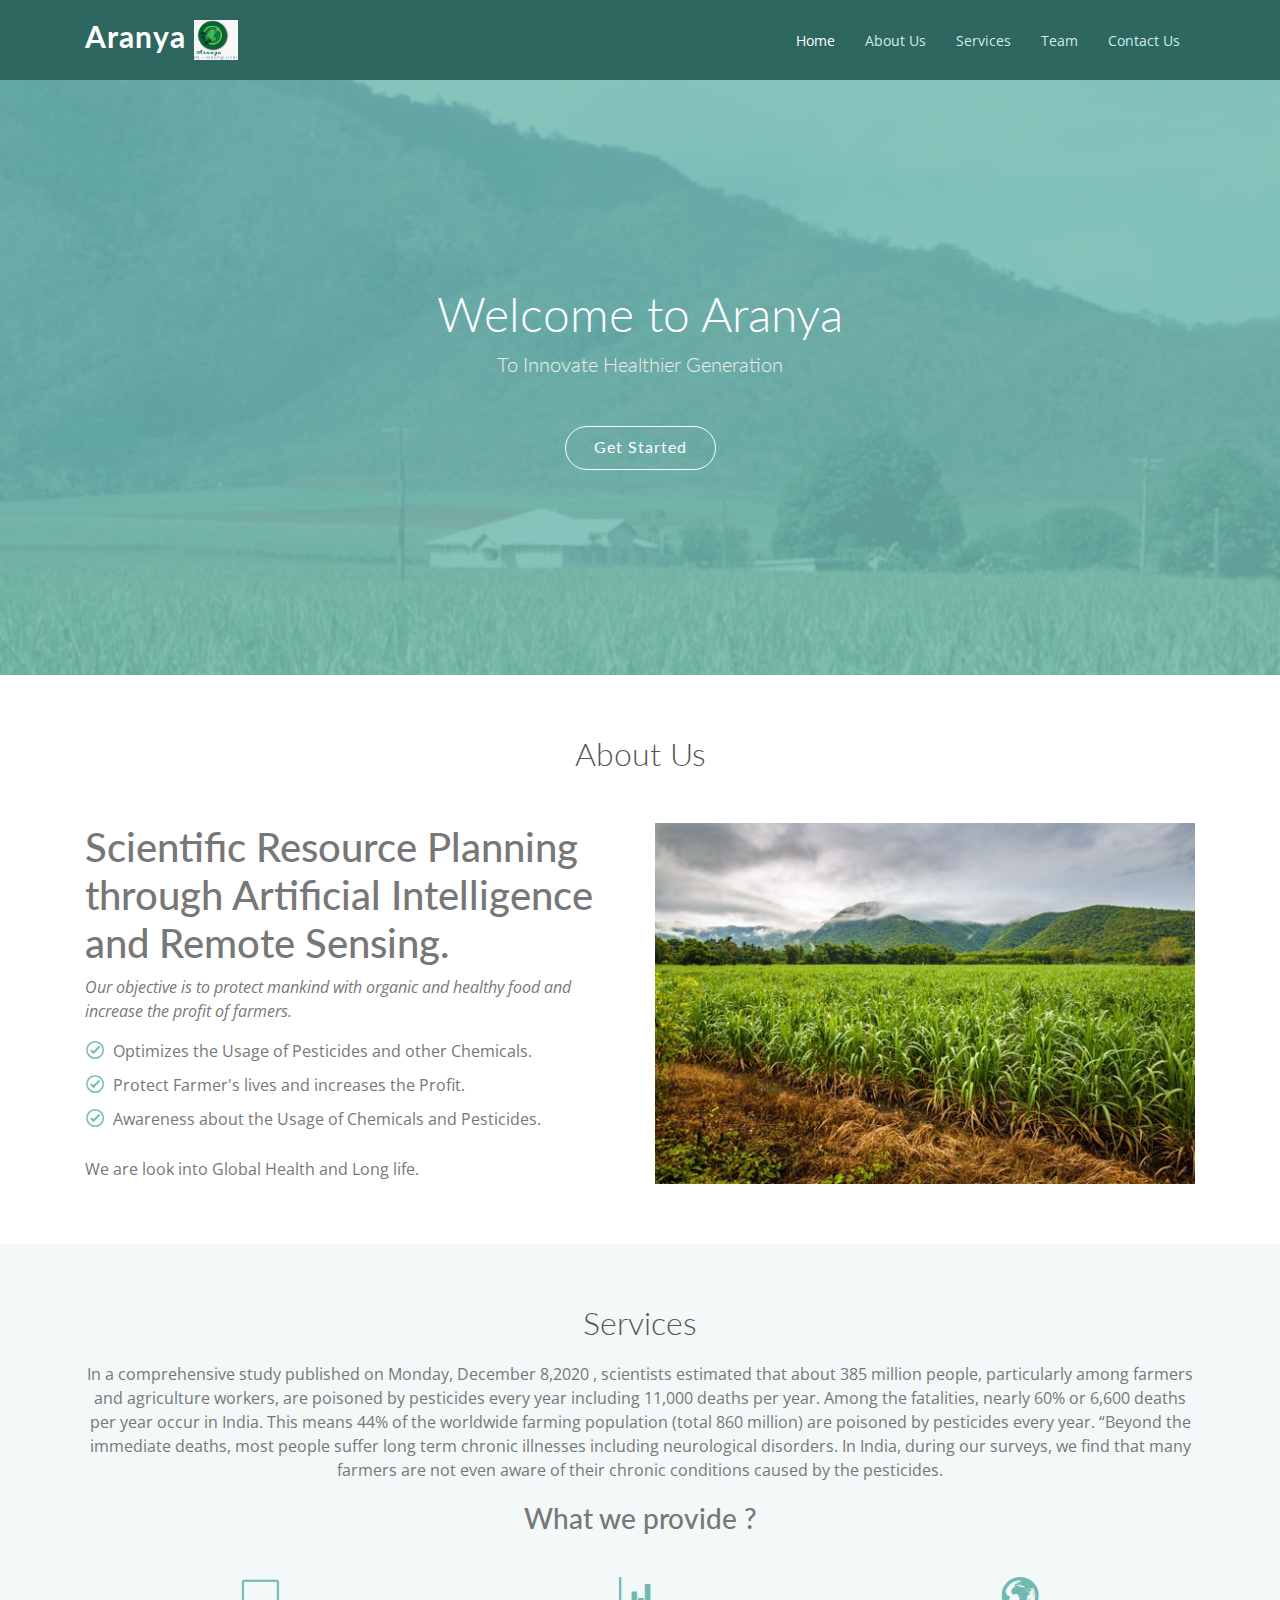
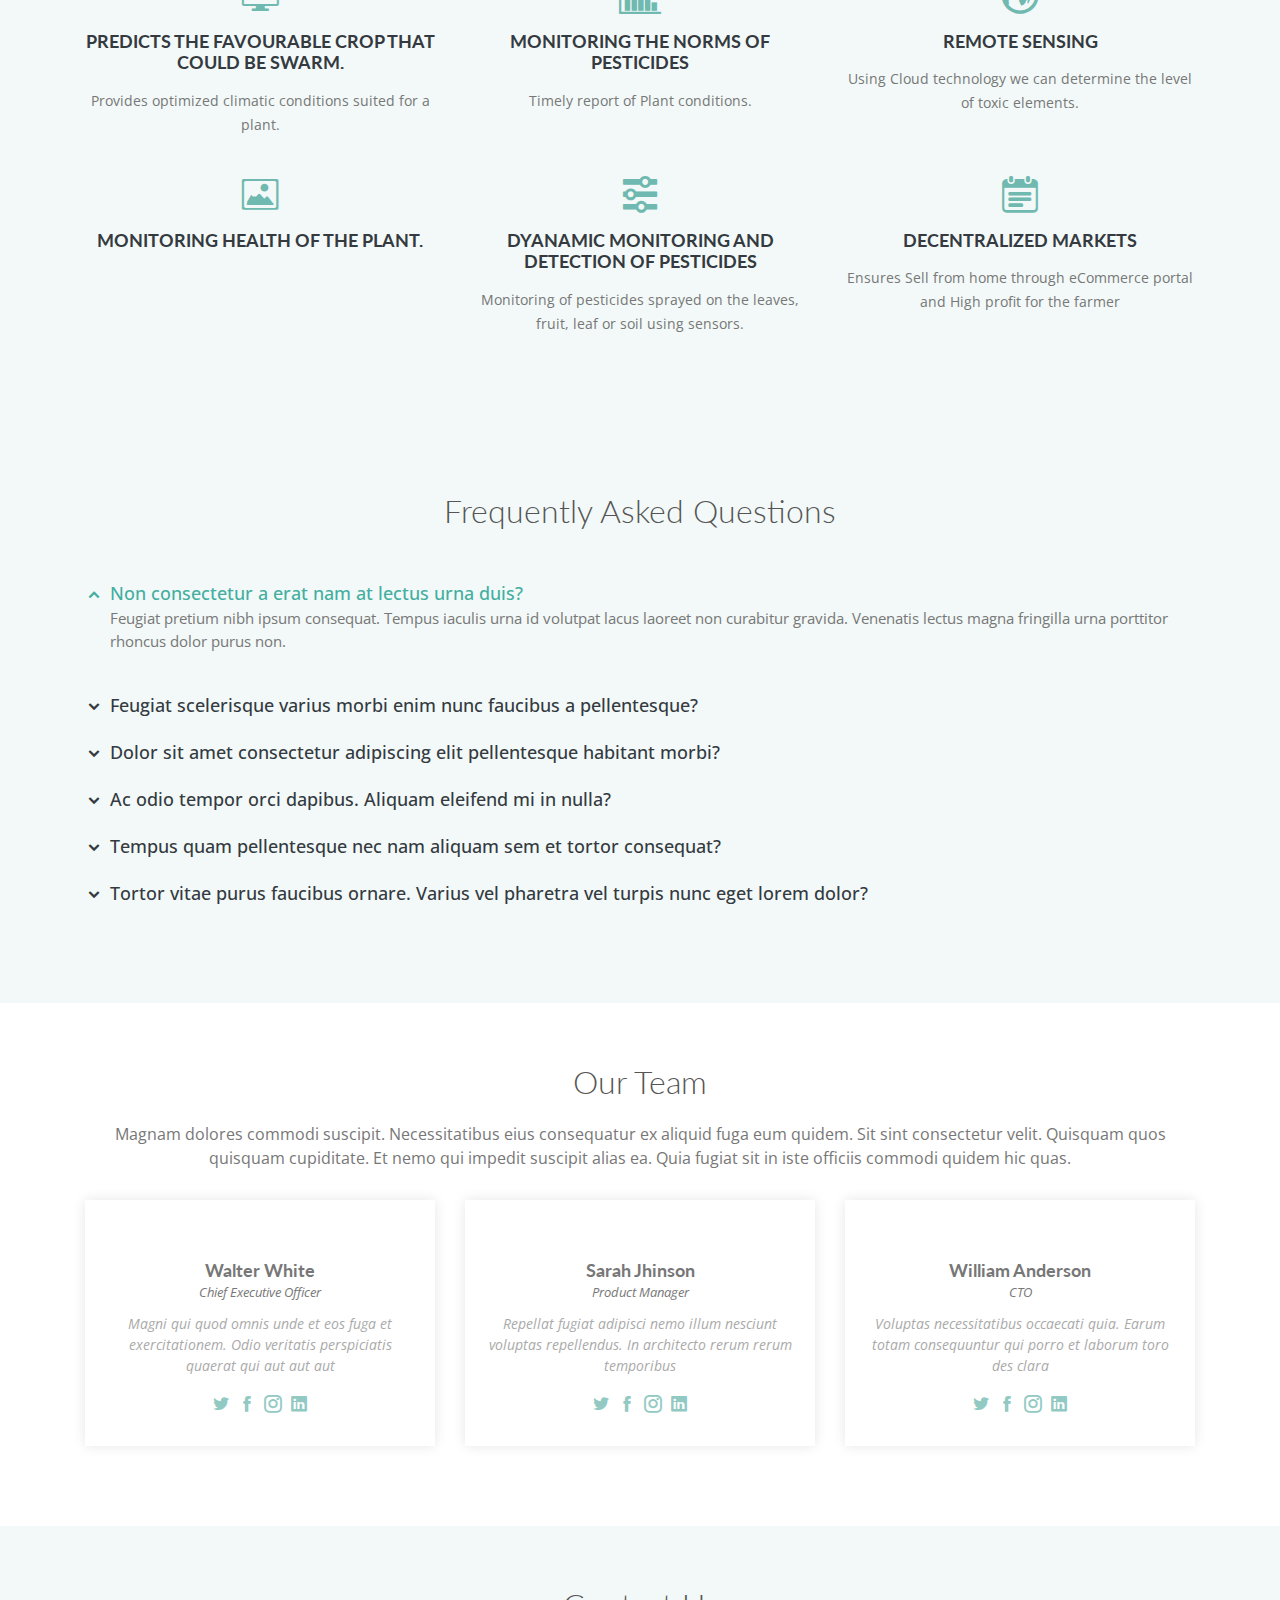
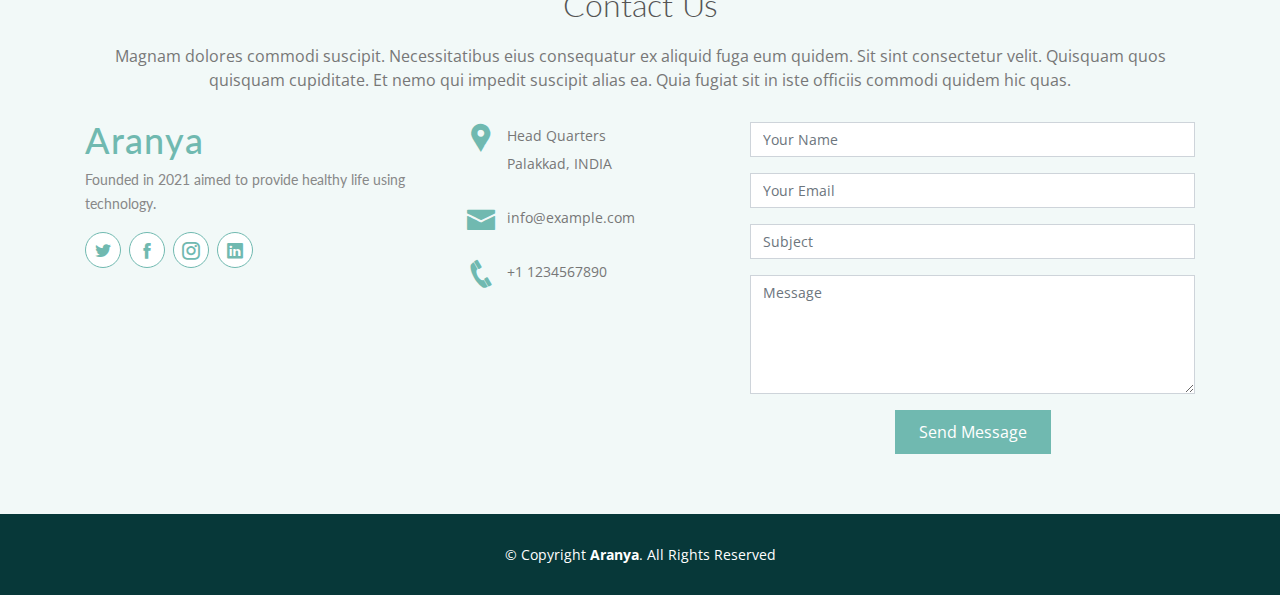
==== commit 44959568: "Add files via upload" ====
--- a/aranya/index.html
+++ b/aranya/index.html
@@ -105,12 +105,12 @@
               Our objective is to protect mankind with organic and healthy food and increase the profit of farmers. 
             </p>
             <ul>
-              <li><i class="icofont-check-circled"></i> Ullamco laboris nisi ut aliquip ex ea commodo consequat.</li>
-              <li><i class="icofont-check-circled"></i> Duis aute irure dolor in reprehenderit in voluptate velit.</li>
-              <li><i class="icofont-check-circled"></i> Ullamco laboris nisi ut aliquip ex ea commodo consequat. Duis aute irure dolor in reprehenderit in voluptate trideta storacalaperda mastiro dolore eu fugiat nulla pariatur.</li>
+              <li><i class="icofont-check-circled"></i> Optimizes the Usage of Pesticides and other Chemicals.</li>
+              <li><i class="icofont-check-circled"></i> Protect Farmer's lives and increases the Profit.</li>
+              <li><i class="icofont-check-circled"></i> Awareness about the Usage of Chemicals and Pesticides.</li>
             </ul>
             <p>
-              Ullamco laboris nisi ut aliquip ex ea commodo consequat. 
+              We are look into Global Health and Long life. 
             </p>
           </div>
         </div>
@@ -159,18 +159,18 @@
           </div>
           <div class="col-lg-4 col-md-6 icon-box">
             <div class="icon"><i class="icofont-image"></i></div>
-            <h4 class="title"><a href="">Magni Dolores</a></h4>
-            <p class="description">Excepteur sint occaecat cupidatat non proident, sunt in culpa qui officia deserunt mollit anim id est laborum</p>
+            <h4 class="title"><a href="">Monitoring Health of the Plant.</a></h4>
+            <p class="description"> </p>
           </div>
           <div class="col-lg-4 col-md-6 icon-box">
             <div class="icon"><i class="icofont-settings"></i></div>
-            <h4 class="title"><a href="">Nemo Enim</a></h4>
-            <p class="description">At vero eos et accusamus et iusto odio dignissimos ducimus qui blanditiis praesentium voluptatum deleniti atque</p>
+            <h4 class="title"><a href="">Dyanamic monitoring and Detection of Pesticides</a></h4>
+            <p class="description">Monitoring of pesticides sprayed on the leaves, fruit, leaf or soil using sensors.</p>
           </div>
           <div class="col-lg-4 col-md-6 icon-box">
             <div class="icon"><i class="icofont-tasks-alt"></i></div>
-            <h4 class="title"><a href="">Eiusmod Tempor</a></h4>
-            <p class="description">Et harum quidem rerum facilis est et expedita distinctio. Nam libero tempore, cum soluta nobis est eligendi</p>
+            <h4 class="title"><a href="">Decentralized markets</a></h4>
+            <p class="description">Ensures Sell from home through eCommerce portal and High profit for the farmer</p>
           </div>
         </div>
 
